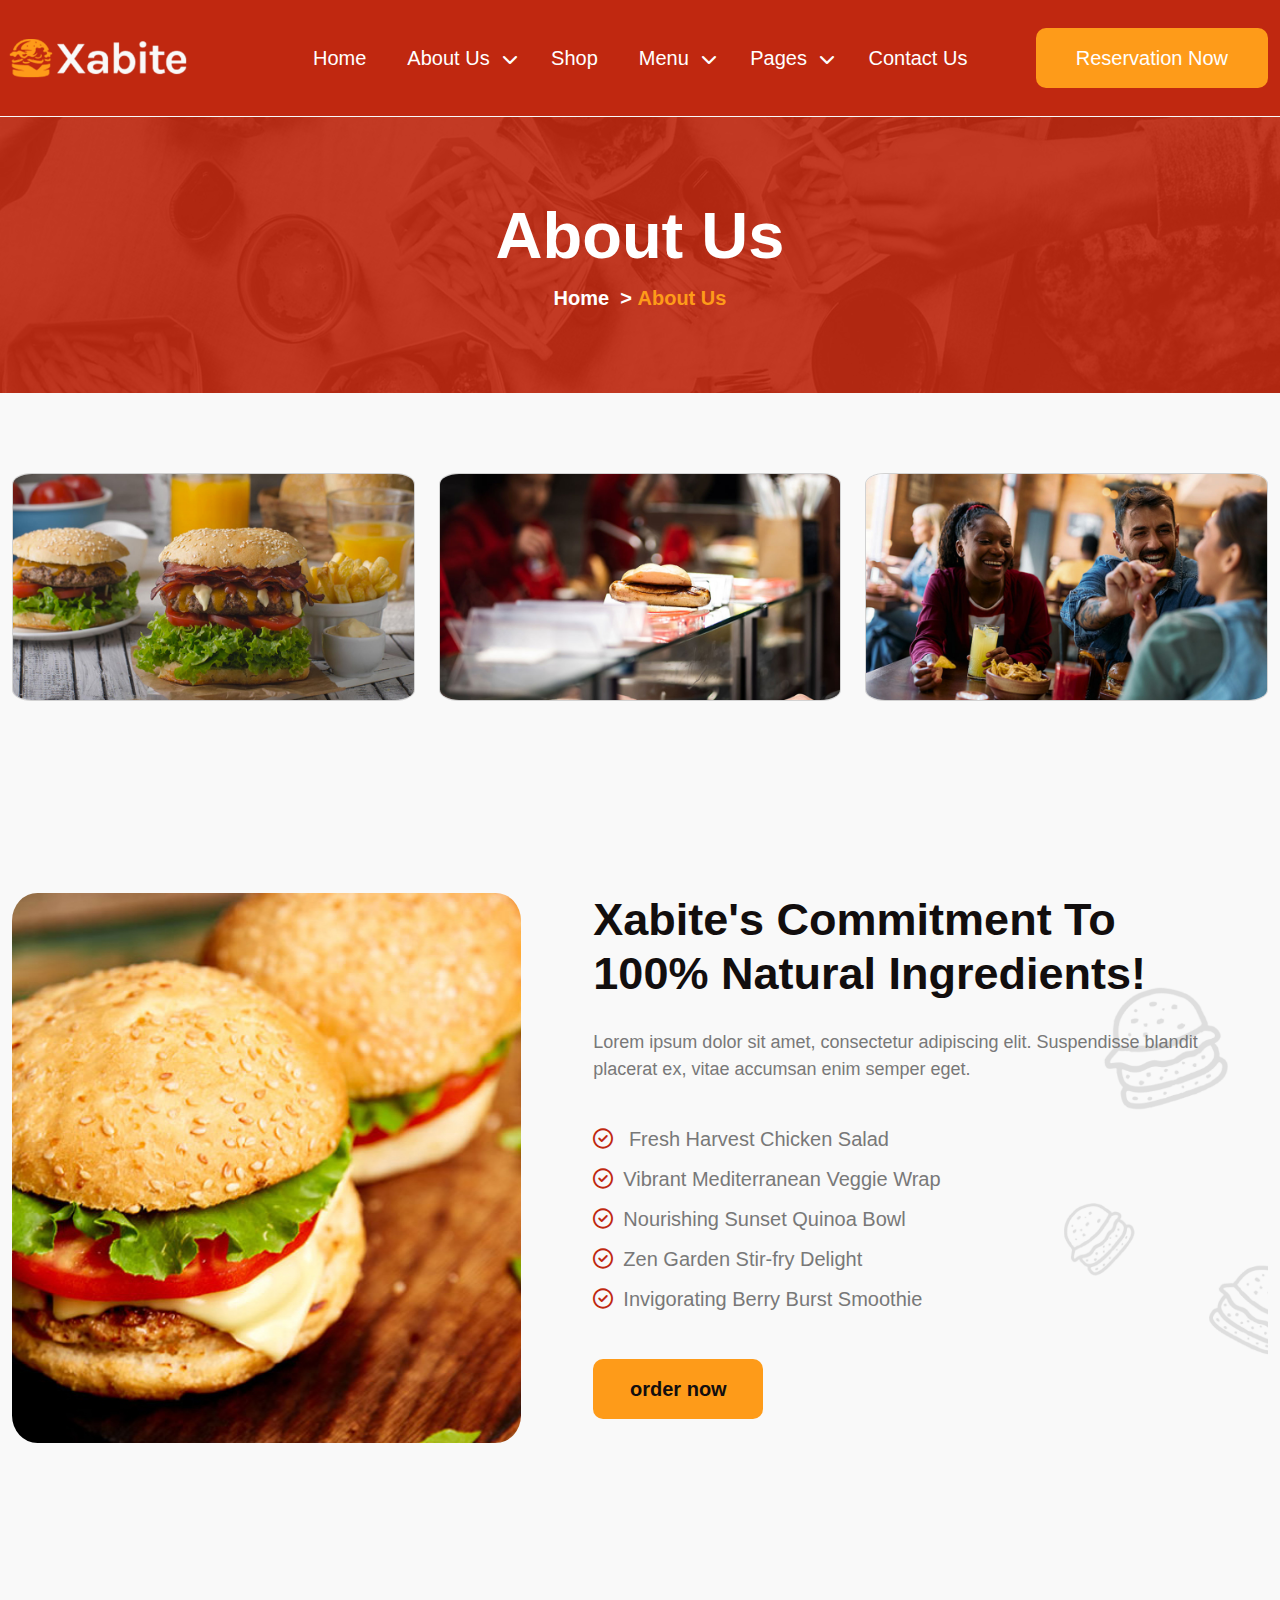
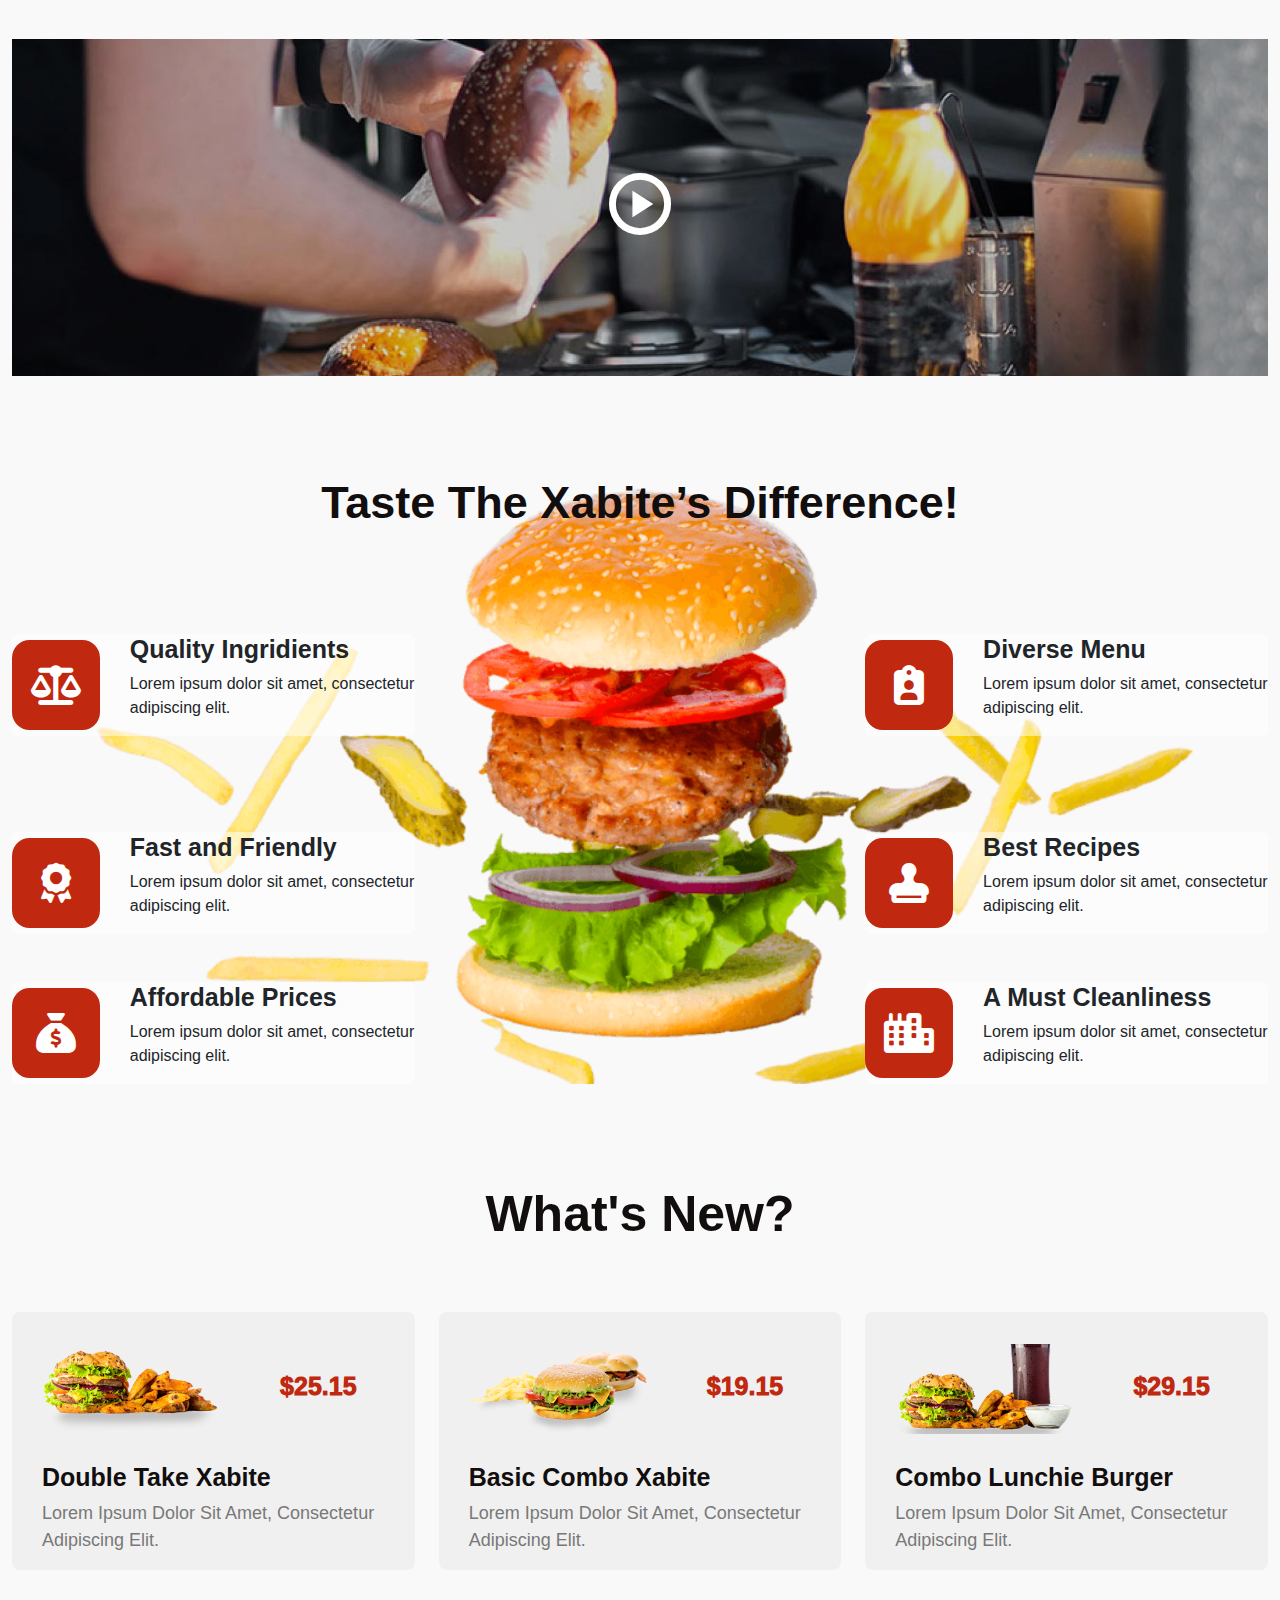
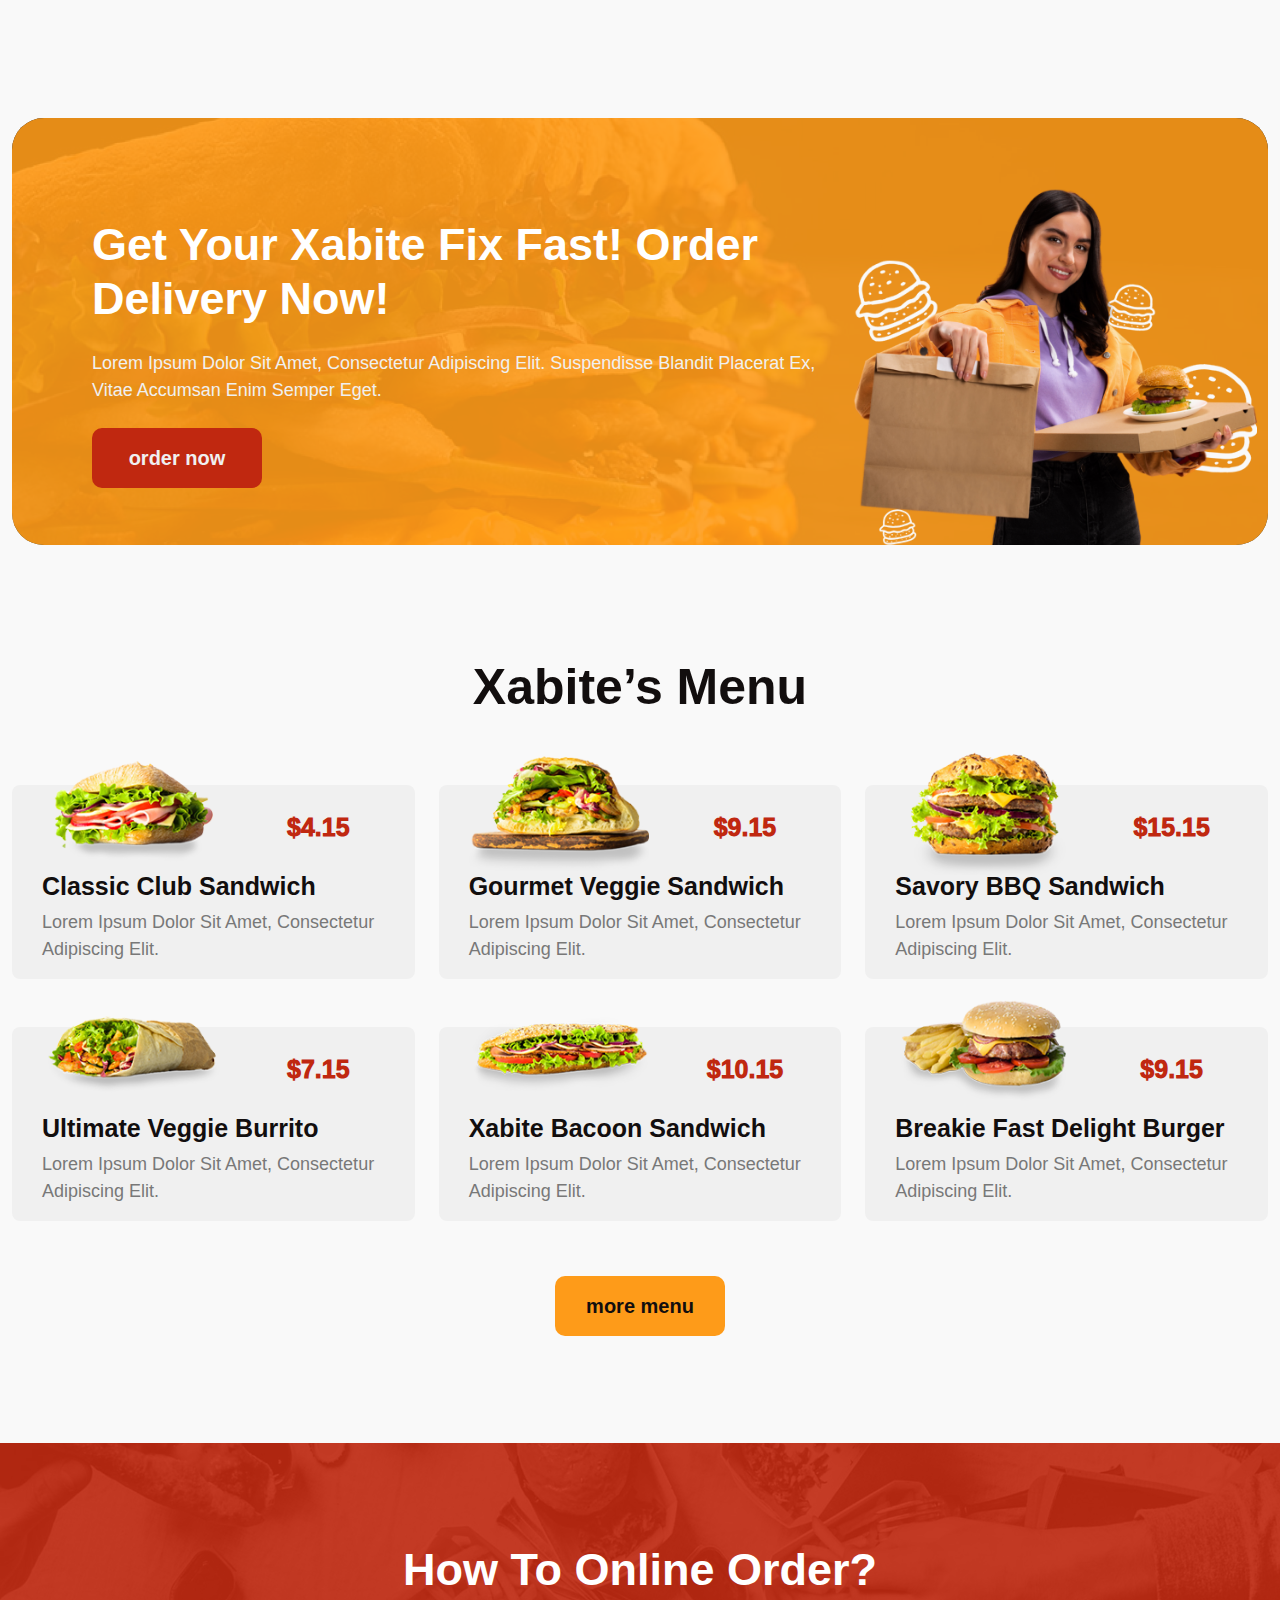
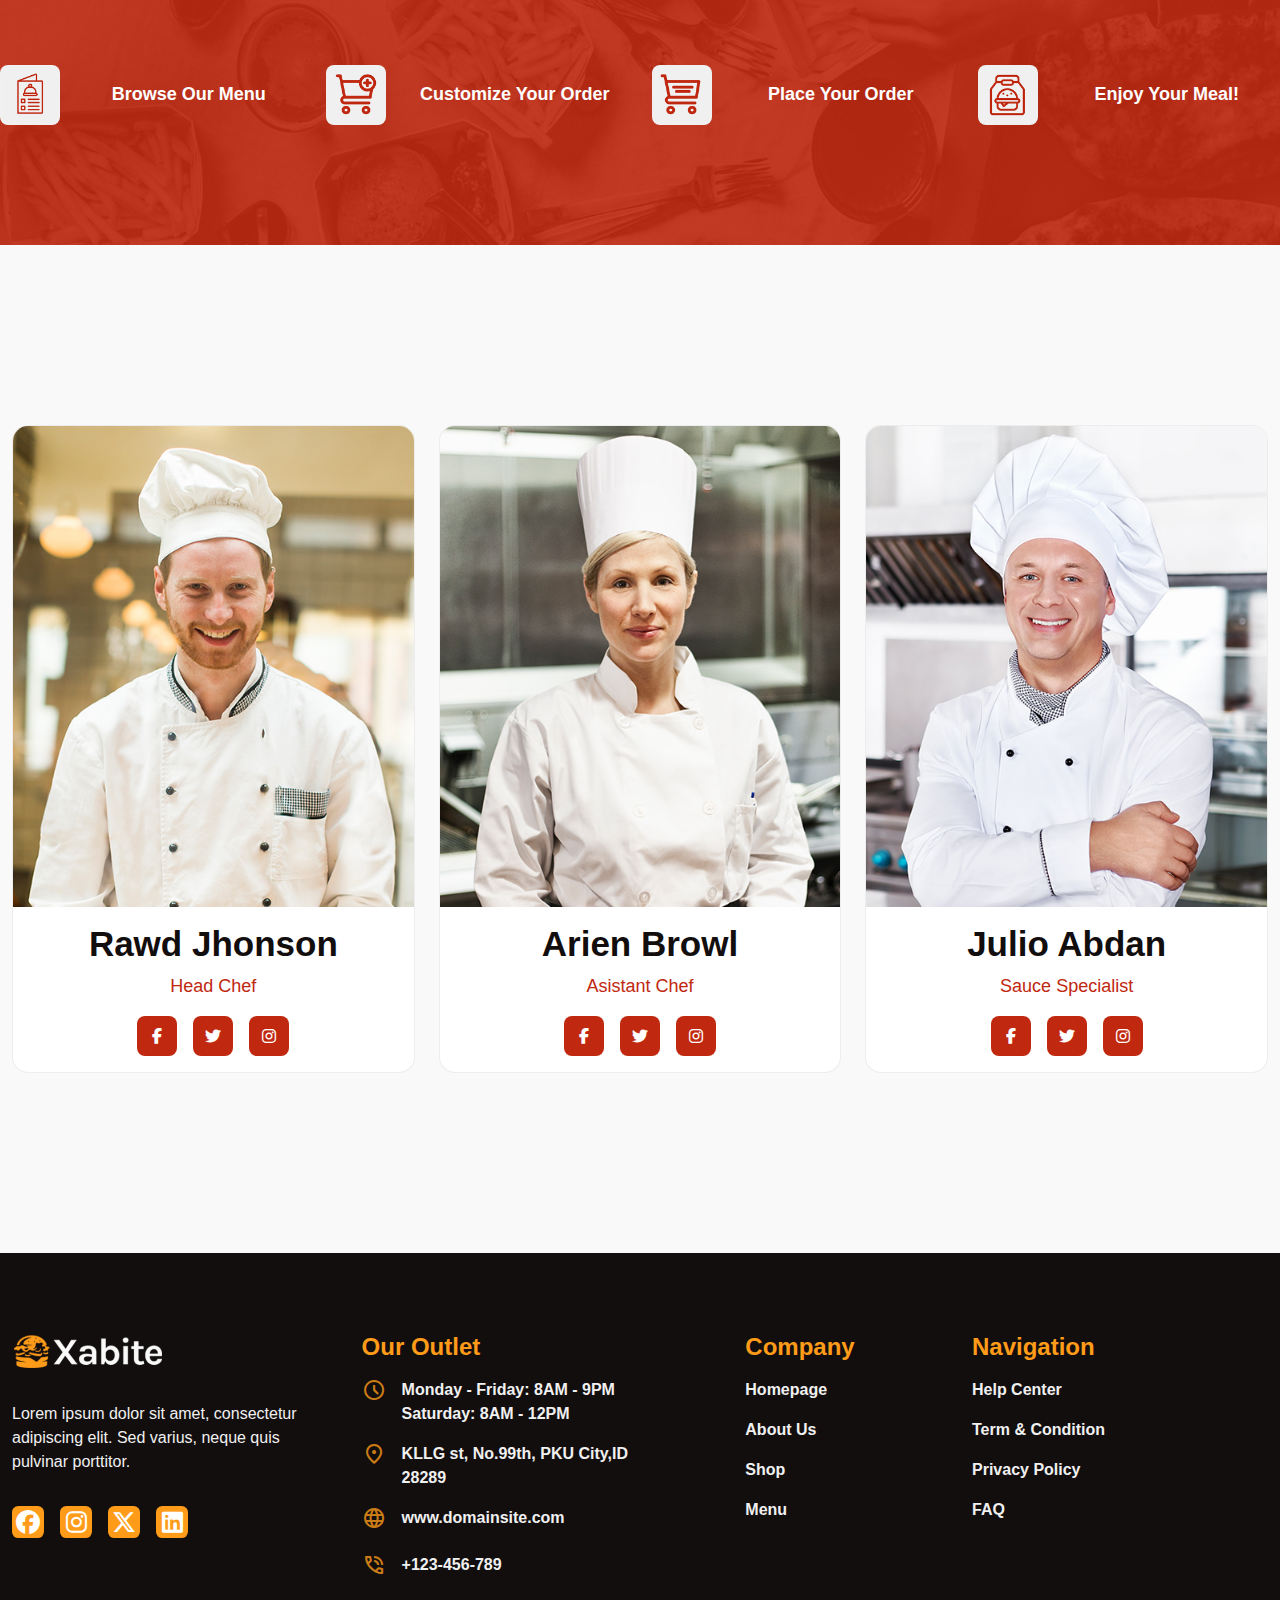
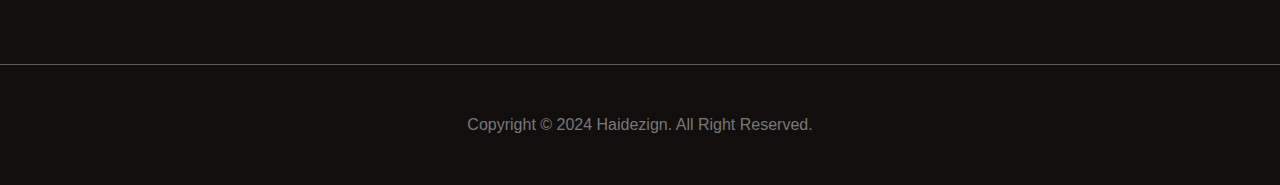
==== about.html @ c8dd2983 "Add files via upload" ====
<!DOCTYPE html>
<html lang="en">
<head>
    <meta charset="UTF-8">
    <meta name="viewport" content="width=device-width, initial-scale=1.0">

    <link rel="stylesheet" href="https://cdnjs.cloudflare.com/ajax/libs/font-awesome/6.6.0/css/all.min.css">
    <link rel="stylesheet" href="https://fonts.googleapis.com/css2?family=Material+Symbols+Outlined:opsz,wght,FILL,GRAD@20..48,100..700,0..1,-50..200" />
    <title>Xabite - Burger Fast Food Elementor Template Kit Preview - ThemeForest</title>
     
    <!-- stylesheet -->
    <link rel="stylesheet" href="https://cdn.jsdelivr.net/npm/bootstrap@5.3.3/dist/css/bootstrap.min.css" >
    <link rel="stylesheet" href="css/footer.css">
    <link rel="stylesheet" href="css/main.css">
    <link rel="stylesheet" href="css/about.css">
</head>
<body>

  <nav class="navbar navbar-expand-lg bg-body-tertiary" id="top">
    <div class="container-fluid">
      <a class="navbar-brand" href="index.html">
        <img src="images/Home/Logo-1.png" alt="">
      </a>
      <button class="navbar-toggler" type="button" data-bs-toggle="collapse" data-bs-target="#navbarSupportedContent" aria-controls="navbarSupportedContent" aria-expanded="false" aria-label="Toggle navigation">
        <span class="navbar-toggler-icon"></span>
      </button>
      <div class="collapse navbar-collapse" id="navbarSupportedContent">
        <ul class="navbar-nav me-auto mb-2 mb-lg-0">
          <li class="nav-item">
            <a class="nav-link active" aria-current="page" href="index.html">Home</a>
            <span></span>
          </li>
          <li class="nav-item dropdown">
            <a class="nav-link dropdown-togglee">
              about us
            </a>
            <span></span>
            <i class="fa-solid fa-chevron-down"></i>
            <ul class="dropdown-menu">
                <li><a class="dropdown-item" href="about.html">about us</a></li>
                <li><a class="dropdown-item" href="staff.html">staff</a></li>
            </ul>
          </li>
          <li class="nav-item">
            <a class="nav-link" href="shop.html">shop</a>
            <span></span>
          </li>
          <li class="nav-item dropdown">
            <a class="nav-link dropdown-togglee">
              menu
            </a>
            <span></span>
            <i class="fa-solid fa-chevron-down"></i>
            <ul class="dropdown-menu">
              <li><a class="dropdown-item" href="menu.html">menu</a></li>
              <li><a class="dropdown-item" href="menu-details.html">menu details</a></li>
            </ul>
          </li>
          <li class="nav-item dropdown">
            <a class="nav-link dropdown-togglee">
              pages
            </a>
            <span></span>
            <i class="fa-solid fa-chevron-down"></i>
            <ul class="dropdown-menu">
              <li><a class="dropdown-item" href="gallery.html">gallery</a></li>
              <li><a class="dropdown-item" href="news-article.html">news & article</a></li>
              <li><a class="dropdown-item" href="single-post.html">single post</a></li>
            </ul>
          </li>
          <li class="nav-item">
            <a class="nav-link active" aria-current="page" href="contact-us.html">contact us</a>
            <span></span>
          </li>
        </ul>
        <form class="d-flex">
          <button class="btn btn-outline-success" type="submit">Reservation Now</button>
        </form>
      </div>
    </div>
   </nav>


    <div class="section1">
        <div class="overlay"></div>
          <div class="Title d-flex justify-content-center">
            <h3>About Us</h3>
          </div>
          <div class="d-flex justify-content-center text">
             <span class="spn-slash text-white">Home &nbsp;&#62;&nbsp;</span>
             <a href="">About Us</a>
          </div>
     </div>

    <div class="container-fluid">

       <div class="images-cards">
          <div class="row">

            <div class="col-md-4 col-12 mb-3">
                <div class="card">
                  <div class="card-image">
                    <img src="images/Home/Image-3-1.jpg" alt="...">
                    <div class="text-overlay">
                      <h3><a href="#top">Enjoy the Convenience of Cashless Payments!</a></h3>
                      <p>Lorem ipsum dolor sit amet.</p>
                      <a class="btn p-0" href="#top">Read More <i class="fa-solid fa-arrow-right"></i></a>
                    </div>
                  </div>
                </div>
              </div>


            <div class="col-md-4 col-12 mb-3">
              <div class="card">
                <div class="card-image">
                  <img src="images/Home/Image-3-2.jpg" alt="...">
                  <div class="text-overlay">
                    <h3><a href="#top">Enjoy the Convenience of Cashless Payments!</a></h3>
                    <p>Lorem ipsum dolor sit amet.</p>
                    <a class="btn p-0" href="#top">Read More <i class="fa-solid fa-arrow-right"></i></a>
                  </div>
                </div>
              </div>
            </div>

            <div class="col-md-4 col-12 mb-3">
              <div class="card">
                <div class="card-image">
                  <img src="images/Home/Image-3-3.jpg" alt="...">
                  <div class="text-overlay">
                    <h3><a href="#top">Experience Xabite’s Lightning Fast Delivery!</a></h3>
                    <p>Lorem ipsum dolor sit amet.</p>
                    <a class="btn p-0" href="#top">Read More <i class="fa-solid fa-arrow-right"></i></a>
                  </div>
                </div>
              </div>
            </div>

          </div>
       </div>
       
      

        <div class="section4 overflow-x-hidden w-100">
          <div class="row">
            <div class="col-lg-5 mb-4 mb-lg-0">
              <div class="card">
                <div class="section4-image">
                  <img src="images/Home/Image-5 (1).jpg" alt="">
                </div>
              </div>
            </div>
            <div class="col-lg-6 ms-lg-5 ms-0">
              <div class="card">
                <div class="text">
                  <h3>Xabite's Commitment to 100% Natural Ingredients!</h3>
                  <p>Lorem ipsum dolor sit amet, consectetur adipiscing elit. Suspendisse blandit placerat ex, vitae accumsan enim semper eget.</p>
                </div>
                <ul>
                  <li><i class="fa-regular fa-circle-check"></i> Fresh Harvest Chicken Salad</li>
                  <li><i class="fa-regular fa-circle-check"></i>Vibrant Mediterranean Veggie Wrap</li>
                  <li><i class="fa-regular fa-circle-check"></i>Nourishing Sunset Quinoa Bowl</li>
                  <li><i class="fa-regular fa-circle-check"></i>Zen Garden Stir-fry Delight</li>
                  <li><i class="fa-regular fa-circle-check"></i>Invigorating Berry Burst Smoothie</li>
                </ul>
                <a href="#top" class="btnn">order now</a>
              </div>
            </div>
        </div> 
        </div>
       
        
        <div class="section2 d-flex justify-content-center">
            <div class="overlay"></div>
            <div class="icon">
                <span class="material-symbols-outlined">play_circle</span>
            </div>
        </div>


        <div class="section5">
            <div class="d-flex justify-content-center title">
               <h3>Taste the Xabite’s Difference!</h3>
              </div>
              <br><br><br><br>
          <div class="row d-flex justify-content-between mb-5">

            <div class="col-lg-4 col-md-6 mb-md-5 mb-md-0">
              <div class="card d-flex flex-md-row flex-column justify-content-between align-items-center border-0 bg-opacity-50 bg-white pt-3 pt-lg-0 px-md-3 px-lg-0">
                <div class="card-icon d-flex justify-content-center align-items-center"><i class="fa-solid fa-scale-balanced"></i></div>
                <div class="card-text d-flex flex-column align-items-center align-items-md-start mt-3 mt-md-0">
                  <h4>Quality Ingridients</h4>
                  <p>Lorem ipsum dolor sit amet, consectetur adipiscing elit.</p>
                </div>
              </div>
            </div>
            <div class="col-lg-4 col-md-6">
              <div class="card d-flex flex-lg-row flex-md-row-reverse flex-column justify-content-between align-items-center border-0 bg-opacity-50 bg-white pt-3 pt-lg-0 px-md-3 px-lg-0">
                <div class="card-icon d-flex justify-content-center align-items-center"><i class="fa-solid fa-clipboard-user"></i></div>
                <div class="card-text d-flex flex-column align-items-center align-items-md-start mt-3 mt-md-0">
                  <h4>Diverse Menu</h4>
                  <p>Lorem ipsum dolor sit amet, consectetur adipiscing elit.</p>
                </div>
              </div>
            </div>

          </div>

          <div class="row d-flex justify-content-between mb-5">

            <div class="col-lg-4 col-md-6 mb-5 mb-md-0">
              <div class="card d-flex flex-md-row flex-column justify-content-between align-items-center border-0 bg-opacity-50 bg-white  pt-3 pt-lg-0 px-md-3 px-lg-0">
                <div class="card-icon d-flex justify-content-center align-items-center"><i class="fa-solid fa-award"></i></div>
                <div class="card-text d-flex flex-column align-items-center align-items-md-start mt-3 mt-md-0">
                  <h4>Fast and Friendly</h4>
                  <p>Lorem ipsum dolor sit amet, consectetur adipiscing elit.</p>
                </div>
              </div>
            </div>
            <div class="col-lg-4 col-md-6">
              <div class="card d-flex flex-lg-row flex-md-row-reverse flex-column justify-content-between align-items-center border-0 bg-opacity-50 bg-white pt-3 pt-lg-0 px-md-3 px-lg-0">
                <div class="card-icon d-flex justify-content-center align-items-center"><i class="fa-solid fa-stamp"></i></div>
                <div class="card-text d-flex flex-column align-items-center align-items-md-start mt-3 mt-md-0">
                  <h4>Best Recipes</h4>
                  <p>Lorem ipsum dolor sit amet, consectetur adipiscing elit.</p>
                </div>
              </div>
            </div>

          </div>

          <div class="row d-flex justify-content-between">

            <div class="col-lg-4 col-md-6 mb-5 mb-md-0">
              <div class="card d-flex flex-md-row flex-column justify-content-between align-items-center border-0 bg-opacity-50 bg-white pt-3 pt-lg-0 px-md-3 px-lg-0">
                <div class="card-icon d-flex justify-content-center align-items-center"><i class="fa-solid fa-sack-dollar"></i></div>
                <div class="card-text d-flex flex-column align-items-center align-items-md-start mt-3 mt-md-0">
                  <h4>Affordable Prices</h4>
                  <p>Lorem ipsum dolor sit amet, consectetur adipiscing elit.</p>
                </div>
              </div>
            </div>
            <div class="col-lg-4 col-md-6">
              <div class="card d-flex flex-lg-row flex-md-row-reverse flex-column justify-content-between align-items-center border-0 bg-opacity-50 bg-white pt-3 pt-lg-0 px-md-3 px-lg-0">
                <div class="card-icon d-flex justify-content-center align-items-center"><i class="fa-solid fa-city"></i></div>
                <div class="card-text d-flex flex-column align-items-center align-items-md-start mt-3 mt-md-0">
                  <h4>A Must Cleanliness</h4>
                  <p>Lorem ipsum dolor sit amet, consectetur adipiscing elit.</p>
                </div>
              </div>
            </div>

          </div>
       

        </div>


        <div class="section9">
              <div class="Title d-flex justify-content-center"><h3>What's New?</h3></div>
              <div class="row">
  
                <div class="col-lg-4 mb-5 col-sm-6">
                    <div class="card border-0 rounded-3">
                        <div class="upper d-flex">
                          <div class="image">
                            <img src="images/Home/section9/icon-1.png" alt="...">
                          </div>
                          <div class="price d-flex justify-content-center align-items-center">$25.15</div>
                        </div>
                        <div class="lower">
                          <h4>Double Take Xabite</h4>
                          <p>Lorem ipsum dolor sit amet, consectetur adipiscing elit.</p>
                        </div>
                    </div>
                </div>
  
                <div class="col-lg-4 mb-5 col-sm-6">
                  <div class="card border-0 rounded-3">
                      <div class="upper d-flex">
                        <div class="image">
                          <img src="images/Home/section9/icon-2.png" alt="...">
                        </div>
                        <div class="price d-flex justify-content-center align-items-center">$19.15</div>
                      </div>
                      <div class="lower">
                        <h4>Basic Combo Xabite</h4>
                        <p>Lorem ipsum dolor sit amet, consectetur adipiscing elit.</p>
                      </div>
                  </div>
                </div>
  
                <div class="col-lg-4 mb-5 col-sm-12">
                <div class="card border-0 rounded-3">
                    <div class="upper d-flex">
                      <div class="image">
                        <img src="images/Home/section9/icon-3.png" alt="...">
                      </div>
                      <div class="price d-flex justify-content-center align-items-center">$29.15</div>
                    </div>
                    <div class="lower">
                      <h4>Combo Lunchie Burger</h4>
                      <p>Lorem ipsum dolor sit amet, consectetur adipiscing elit.</p>
                    </div>
                </div>
                </div>
  
              </div>
          </div>


          <div class="section8 rounded-5 overflow-hidden">
              <div class="overlay"></div>
              <div class="d-flex justify-content-between flex-md-row flex-column align-items-center">
                <div class="text text-center text-md-start">
                  <h3>Get Your Xabite Fix Fast! Order Delivery Now!</h3>
                  <p class="my-4">Lorem ipsum dolor sit amet, consectetur adipiscing elit. Suspendisse blandit placerat ex, vitae accumsan enim semper eget.</p>
                  <a href="#top" class="btn my-3 mx-auto mx-md-0">order now</a>
                </div>
                <div class="image d-flex">
                  <img src="images/Home/section8/Photo-7.png" alt="...">
                </div>
              </div>
          </div>


          <div class="section7">
              <div class="Title d-flex justify-content-center"><h3>Xabite’s Menu</h3></div>
              <div class="row">
  
                <div class="col-lg-4 col-md-6 mb-5 ">
                    <div class="card border-0 rounded-3">
                        <div class="upper d-flex">
                          <div class="image">
                            <img src="images/Home/section7/Picture-1.png" alt="...">
                          </div>
                          <div class="price d-flex justify-content-center align-items-center">$4.15</div>
                        </div>
                        <div class="lower">
                          <h4>Classic Club Sandwich</h4>
                          <p>Lorem ipsum dolor sit amet, consectetur adipiscing elit.</p>
                        </div>
                    </div>
                </div>
  
                <div class="col-lg-4 col-md-6 mb-5">
                  <div class="card border-0 rounded-3">
                      <div class="upper d-flex">
                        <div class="image">
                          <img src="images/Home/section7/Picture-2.png" alt="...">
                        </div>
                        <div class="price d-flex justify-content-center align-items-center">$9.15</div>
                      </div>
                      <div class="lower">
                        <h4>Gourmet Veggie Sandwich</h4>
                        <p>Lorem ipsum dolor sit amet, consectetur adipiscing elit.</p>
                      </div>
                  </div>
              </div>
  
              <div class="col-lg-4 col-md-6 mb-5">
                <div class="card border-0 rounded-3">
                    <div class="upper d-flex">
                      <div class="image">
                        <img src="images/Home/section7/Picture-3.png" alt="...">
                      </div>
                      <div class="price d-flex justify-content-center align-items-center">$15.15</div>
                    </div>
                    <div class="lower">
                      <h4>Savory BBQ Sandwich</h4>
                      <p>Lorem ipsum dolor sit amet, consectetur adipiscing elit.</p>
                    </div>
                </div>
              </div>
  
              <div class="col-lg-4 col-md-6 mb-5">
                <div class="card border-0 rounded-3">
                    <div class="upper d-flex">
                      <div class="image">
                        <img src="images/Home/section7/Picture-4.png" alt="...">
                      </div>
                      <div class="price d-flex justify-content-center align-items-center">$7.15</div>
                    </div>
                    <div class="lower">
                      <h4>Ultimate Veggie Burrito</h4>
                      <p>Lorem ipsum dolor sit amet, consectetur adipiscing elit.</p>
                    </div>
                </div>
              </div>
  
               <div class="col-lg-4 col-md-6 mb-5">
                <div class="card border-0 rounded-3">
                    <div class="upper d-flex">
                      <div class="image">
                        <img src="images/Home/section7/Picture-5.png" alt="...">
                      </div>
                      <div class="price d-flex justify-content-center align-items-center">$10.15</div>
                    </div>
                    <div class="lower">
                      <h4>Xabite Bacoon Sandwich</h4>
                      <p>Lorem ipsum dolor sit amet, consectetur adipiscing elit.</p>
                    </div>
                </div>
              </div>
  
              <div class="col-lg-4 col-md-6 mb-5">
                <div class="card border-0 rounded-3">
                    <div class="upper d-flex">
                      <div class="image">
                        <img src="images/Home/section7/Picture-6.png" alt="...">
                      </div>
                      <div class="price d-flex justify-content-center align-items-center">$9.15</div>
                    </div>
                    <div class="lower">
                      <h4>Breakie Fast Delight Burger</h4>
                      <p>Lorem ipsum dolor sit amet, consectetur adipiscing elit.</p>
                    </div>
                </div>
              </div>
  
              </div>
              <div class="btn d-flex justify-content-center"><a href="#top">more menu</a></div>
          </div>


          
    </div>

        <div class="section6 overflow-x-hidden w-100">
            <div class="overlay"></div>
              <div class="Title d-flex justify-content-center">
                <h3>How to Online Order?</h3>
              </div>
              <div class="text row">
  
                <div class="col-lg-3 col-md-6 mt-5 mt-md-0">
                  <div class="card border-0 bg-transparent">
                    <div class="d-flex align-items-center justify-content-between flex-lg-row flex-column">
                      <div class="icon rounded-3 overflow-hidden"><img src="images/Home/section6/Icon-1.jpg" alt=""></div>
                      <div class="title text-white text-center mt-3 mt-lg-0">Browse Our Menu</div>
                    </div>
                  </div>
                </div>
  
                <div class="col-lg-3 col-md-6 mt-5 mt-md-0">
                  <div class="card border-0 bg-transparent">
                    <div class="d-flex align-items-center justify-content-between flex-lg-row flex-column">
                      <div class="icon rounded-3 overflow-hidden"><img src="images/Home/section6/Icon-2.jpg" alt=""></div>
                      <div class="title text-white text-center mt-3 mt-lg-0">Customize Your Order</div>
                    </div>
                  </div>
                </div>
  
                <div class="col-lg-3 col-md-6 mt-lg-0 mt-5">
                  <div class="card border-0 bg-transparent">
                    <div class="d-flex align-items-center justify-content-between flex-lg-row flex-column">
                      <div class="icon rounded-3 overflow-hidden"><img src="images/Home/section6/Icon-3.jpg" alt=""></div>
                      <div class="title text-white text-center mt-3 mt-lg-0">Place Your Order</div>
                    </div>
                  </div>
                </div>
  
                <div class="col-lg-3 col-md-6 mt-lg-0 mt-5" >
                  <div class="card border-0 bg-transparent">
                    <div class="d-flex align-items-center justify-content-between flex-lg-row flex-column">
                      <div class="icon rounded-3 overflow-hidden"><img src="images/Home/section6/Icon-4.jpg" alt=""></div>
                      <div class="title text-white text-center mt-3 mt-lg-0">Enjoy Your Meal!</div>
                    </div>
                  </div>
                </div>
  
              </div>
          </div>

            <div class="container-fluid">

              <div class="section10">
                <div class="title"></div>
                <div class="row">
                    <div class="col-lg-4 col-md-6 col-12 mb-lg-0 mb-5">

                        <div class="card rounded-4 overflow-hidden">
                            <img src="images/About/AboutUs/section10/Team-1.jpg" class="card-img-top" alt="...">
                            <div class="card-body d-flex flex-column align-items-center">
                              <h5 class="card-title">Rawd Jhonson</h5>
                              <p class="card-text">Head Chef</p>
                              <div class="list">
                                <ul class="d-flex">
                                  <li class="me-3">
                                    <a href="#top">
                                        <i class="fa-brands fa-facebook-f"></i>
                                    </a>
                                  </li>
                                  <li class="me-3">
                                    <a href="#top">
                                      <i class="fa-brands fa-twitter"></i>
                                    </a>
                                  </li>
                                  <li class="">
                                    <a href="#top">
                                      <i class="fa-brands fa-instagram"></i>
                                    </a>
                                  </li>
                                </ul>
                              </div>
                            </div>
                          </div>

                    </div>
                    <div class="col-lg-4 col-md-6 col-12 mb-lg-0 mb-5">

                        <div class="card rounded-4 overflow-hidden">
                            <img src="images/About/AboutUs/section10/Team-2.jpg" class="card-img-top" alt="...">
                            <div class="card-body d-flex flex-column align-items-center">
                              <h5 class="card-title">Arien Browl</h5>
                              <p class="card-text">Asistant Chef</p>
                              <div class="list">
                                <ul class="d-flex">
                                  <li class="me-3">
                                    <a href="#top">
                                        <i class="fa-brands fa-facebook-f"></i>
                                    </a>
                                  </li>
                                  <li class="me-3">
                                    <a href="#top">
                                      <i class="fa-brands fa-twitter"></i>
                                    </a>
                                  </li>
                                  <li class="">
                                    <a href="#top">
                                      <i class="fa-brands fa-instagram"></i>
                                    </a>
                                  </li>
                                </ul>
                              </div>
                            </div>
                          </div>

                    </div>
                    <div class="col-lg-4 col-md-6 col-12 mx-auto mx-lg-0">

                        <div class="card rounded-4 overflow-hidden">
                            <img src="images/About/AboutUs/section10/Team-3.jpg" class="card-img-top" alt="...">
                            <div class="card-body d-flex flex-column align-items-center">
                              <h5 class="card-title">Julio Abdan</h5>
                              <p class="card-text">Sauce Specialist</p>
                              <div class="list">
                                <ul class="d-flex">
                                  <li class="me-3">
                                    <a href="#top">
                                        <i class="fa-brands fa-facebook-f"></i>
                                    </a>
                                  </li>
                                  <li class="me-3">
                                    <a href="#top">
                                      <i class="fa-brands fa-twitter"></i>
                                    </a>
                                  </li>
                                  <li class="">
                                    <a href="#top">
                                      <i class="fa-brands fa-instagram"></i>
                                    </a>
                                  </li>
                                </ul>
                              </div>
                            </div>
                          </div>

                    </div>
                </div>
               </div>

            </div>
        


    
      <footer>

          <div class="footer-upper">
            <div class="container-fluid">
               <div class="row">
                 <div class="col-lg-3 col-sm-6 card1 mb-5">
                   <div class="title">
                     <img src="images/footer/Logo-1.png" alt="...">
                   </div>
                   <div class="paragraph">
                     <p>Lorem ipsum dolor sit amet, consectetur adipiscing elit. Sed varius, neque quis pulvinar porttitor.</p>
                   </div>
                   <div class="list">
                     <ul class="d-flex">
                       <li class="me-3"><a href="#top">
                         <i class="fa-brands fa-facebook"></i>
                         <div class="overlay"></div>
                       </a></li>
                       <li class="me-3"><a href="#top">
                         <i class="fa-brands fa-instagram"></i>
                         
                         <div class="overlay"></div>
                       </a></li>
                       <li class="me-3"><a href="#top">
                         <i class="fa-brands fa-x-twitter"></i>
                         <div class="overlay"></div>
                       </a></li>
                       <li ><a href="#top">
                         <i class="fa-brands fa-linkedin"></i>
                         <div class="overlay"></div>
                       </a></li>
                     </ul>
                   </div>
                 </div>
                 <div class="col-lg-3 col-sm-6 card2 d-flex flex-column align-items-lg-end align-items-sm-start mb-5">
                   <div style="width: 90%;">
                     <div class="title">
                     <h3>Our Outlet</h3>
                   </div>
                   <div class="list">
                     <ul>
                       <li class="d-flex justify-content-between my-3"><span class="icon d-block"><span class="material-symbols-outlined">schedule</span></span><span class="text d-block">Monday - Friday: 8AM - 9PM Saturday: 8AM - 12PM</span></li>
                       <li class="d-flex justify-content-between mb-3"><span class="icon"><span class="material-symbols-outlined">location_on</span></span><span class="text d-bloc">KLLG st, No.99th, PKU City,ID 28289</span></li>
                       <li class="d-flex justify-content-between mb-3"><span class="icon"><span class="material-symbols-outlined">language</span></span><span class="text d-bloc">www.domainsite.com</span></li>
                       <li class="d-flex justify-content-between"><span class="icon"><span class="material-symbols-outlined">phone_in_talk</span></span><span class="text d-bloc">+123-456-789</span></li>
                     </ul>
                   </div>
                   </div>
                 </div>
                 <div class="col-lg-3 col-sm-6 card3 d-flex flex-column align-items-lg-center align-items-sm-start">
                   <div>
                     <div class="title">
                     <h3>Company</h3>
                   </div>
                   <div class="list">
                     <ul>
                       <li class="my-3"><a href="index.html">Homepage</a></li>
                       <li class="mb-3"><a href="about.html">About Us</a></li>
                       <li class="mb-3"><a href="#top">Shop</a></li>
                       <li class="mb-3"><a href="#top">Menu</a></li>
                     </ul>
                   </div>
                   </div>
                   
                 </div>
                 <div class="col-lg-3 col-sm-6 card4">
                   <div class="title"><h3>Navigation</h3></div>
                   <div class="list">
                     <ul>
                       <li class="my-3"><a href="#top">Help Center</a></li>
                       <li class="mb-3"><a href="#top">Term & Condition</a></li>
                       <li class="mb-3"><a href="#top">Privacy Policy</a></li>
                       <li class="mb-3"><a href="#top">FAQ</a></li>
                     </ul>
                   </div>
                 </div>
               </div>
             </div>
          </div>

          <div class="footer-lower d-flex justify-content-center align-items-center">
           <div class="d-inline-block py-5">Copyright © 2024 Haidezign. All Right Reserved.</div>
          </div>

       </footer>


    <script src="https://cdn.jsdelivr.net/npm/bootstrap@5.3.3/dist/js/bootstrap.bundle.min.js"></script>
    <script src="js/main.js"></script>
    <script src="https://ajax.googleapis.com/ajax/libs/jquery/3.3.1/jquery.min.js"></script>
    <script>
    $(document).ready(function(){
        // Add smooth scrolling to all links
        $("a").on('click', function(event) {

        // Make sure this.hash has a value before overriding default behavior
        if (this.hash !== "") {
            // Prevent default anchor click behavior
            event.preventDefault();

            // Store hash
            var hash = this.hash;

            // Using jQuery's animate() method to add smooth page scroll
            // The optional number (800) specifies the number of milliseconds it takes to scroll to the specified area
            $('html, body').animate({
            scrollTop: $(hash).offset().top
            }, 800, function(){

            // Add hash (#) to URL when done scrolling (default click behavior)
            window.location.hash = hash;
            });
        } // End if
        });
    });
    </script>

</body>
</html>
---- css/footer.css ----
*{
    margin: 0;
    padding: 0;
    box-sizing: border-box;
}
body{
    font-family: 'Open Sans', arial;
    background-color: #F9F9F9;
}
img{ 
    width: 100%;
}
ul{
    margin: 0;
    padding: 0;
    list-style: none;
}
a{
    text-decoration:none; 
}
:root{
    --e-global-color-primary: #C02810;
    --e-global-color-secondary: #FE9B19;
    --e-global-color-text: #787878;
    --e-global-color-accent: #F9F9F9;
    --e-global-color-f7d833c: #120E0E;
    --e-global-color-88fcbaa: #DEDEDE;
    --e-global-color-5c337e4: #FFAE44;
    --e-global-color-89343cb: #F0F0F0;
    --e-global-color-ef06227: #FFFFFF00;
    --e-global-color-0852166: #F9F9F9BF;
}
footer{
    background-color: var(--e-global-color-f7d833c);
}
footer .footer-upper{
    padding-top: 5rem;
    padding-bottom: 2rem;
}
footer .card1 .title img{
    scale: 0.5;
    margin-left: -5rem;
    margin-top: -2rem;
}
footer .card1 .paragraph p{
    font-size: 1rem;
    font-weight: 500;
    color: var(--e-global-color-89343cb);
    padding-bottom: 1rem;
}
footer .card1 li a i{
    font-size: 1.5rem;
    color: white;
}
footer .card1 li a{
    position: relative;
    display: flex;
    justify-content: center;
    align-items: center;
    font-size: 1.5rem;
    background-color: var(--e-global-color-secondary);
    width: 2rem;
    height: 2rem;
    border-radius: 20%;
    transition: all 0.3s;
}
footer .card1 li a:hover{
    scale: 0.9;
}
footer .card1 li a .overlay{
    position: absolute;
    inset: 0;
    background-color: rgba(0, 0, 0, .25);
    opacity: 0;
    transition: all 0.3s;
}
footer .card1 li a:hover .overlay{
    opacity: 1;
}
footer h3{
    color: var(--e-global-color-secondary);
    font-size: 1.5rem;
    font-weight: 900;
    text-transform: capitalize;
    
}
footer .card2 li .icon{
    width: 10%;
    color:#fe9b19cb;
}
footer .card2 li .material-symbols-outlined{
    font-size: 1.5rem;

}
footer .card2 li .text{
    width: 85%;
    color: var(--e-global-color-89343cb);
    font-weight: 600;
}
footer .card3 li a, footer .card4 li a{
    color: var(--e-global-color-89343cb);
    font-weight: 600;
    transition: all 0.3s;
}
footer .card3 li a:hover, footer .card4 li a:hover{
    color: var(--e-global-color-primary);
}

footer .footer-lower{
    border-top: rgba(255, 255, 255, 0.315) 1px solid;
    color: var(--e-global-color-text);
}

@media (max-width:1350px) {
    footer .card1 .title img{
        margin-left: -4.5rem;
        margin-top: -2rem;
    }
}
@media (max-width:1200px) {
    footer .card1 .title img{
        margin-left: -4.5rem;
        margin-top: -2rem;
    }
}
@media (max-width:1150px) {
    footer .card1 .title img{
        margin-left: -4rem;
        margin-top: -2rem;
    }
}
@media (max-width:1100px) {
    footer .card1 .title img{
        margin-left: -3.5rem;
        margin-top: -2rem;
    }
}
@media (max-width:991.98px) {
    footer .card1 .title img{
        margin-left: -7.5rem;
        margin-top: -2rem;
    }
}
@media (max-width:925px) {
    footer .card1 .title img{
        margin-left: -7rem;
        margin-top: -2rem;
    }
}
@media (max-width:875px) {
    footer .card1 .title img{
        margin-left: -6.5rem;
        margin-top: -2rem;
    }
}
@media (max-width:825px) {
    footer .card1 .title img{
        margin-left: -6rem;
        margin-top: -2rem;
    }
}
@media (max-width:775px) {
    footer .card1 .title img{
        margin-left: -5.5rem;
        margin-top: -2rem;
    }
}
@media (max-width:725px) {
    footer .card1 .title img{
        margin-left: -5rem;
        margin-top: -2rem;
    }
}
@media (max-width:675px) {
    footer .card1 .title img{
        margin-left: -4.5rem;
        margin-top: -2rem;
    }
}
@media (max-width:625px) {
    footer .card1 .title img{
        margin-left: -4rem;
        margin-top: -2rem;
    }
}
@media (max-width:576px) {
    .footer-upper .row .card1,.footer-upper .row .card2,.footer-upper .row .card3{
        margin-bottom: 3rem;
    }
    footer .card1 .title img{
        margin-left: -8.5rem;
        margin-top: -2rem;
    }
}
@media (max-width:520px) {
    footer .card1 .title img{
        margin-left: -7.5rem;
        margin-top: -2rem;
    }
}
@media (max-width:480px) {
    footer .card1 .title img{
        margin-left: -7rem;
        margin-top: -2rem;
    }
}
@media (max-width:450px) {
    footer .card1 .title img{
        margin-left: -6.5rem;
        margin-top: -2rem;
    }
}
@media (max-width:425px) {
    footer .card1 .title img{
        margin-left: -6rem;
        margin-top: -2rem;
    }
}
@media (max-width:375px) {
    footer .card1 .title img{
        margin-left: -5.5rem;
        margin-top: -2rem;
    }
}
---- css/main.css ----
*{
    margin: 0;
    padding: 0;
    box-sizing: border-box;
}
body{
    font-family: 'Open Sans', arial;
    font-weight: 400;
    background-color: #F9F9F9;
    overflow-x: hidden;
}
img{ 
    width: 100%;
}
ul{
    margin: 0;
    padding: 0;
    list-style: none;
}
a{
    text-decoration:none; 
}
:root{
    --e-global-color-primary: #C02810;
    --e-global-color-secondary: #FE9B19;
    --e-global-color-text: #787878;
    --e-global-color-accent: #F9F9F9;
    --e-global-color-f7d833c: #120E0E;
    --e-global-color-88fcbaa: #DEDEDE;
    --e-global-color-5c337e4: #FFAE44;
    --e-global-color-89343cb: #F0F0F0;
    --e-global-color-ef06227: #FFFFFF00;
    --e-global-color-0852166: #F9F9F9BF;
}


.navbar{
    background-color: var(--e-global-color-primary) !important;
    padding: 10px 0;
}
.navbar-brand img{
    margin-left: -40px;
    scale: 0.7;
}
.nav-link{
    color: white !important;
    font-size: 20px;
}
.navbar ul .nav-item{
    position: relative;
    margin-left: 25px;
    cursor: pointer;
}
.navbar ul .nav-item a{
    text-transform: capitalize;
}
.nav-item i{
    color: white;
}
.navbar ul .nav-item .dropdown-togglee{
    display: inline-block;
}
.navbar ul .nav-item span{
    transition: all 0.7s;
}
.navbar ul .nav-item:hover span{
   position: absolute;
   content:'';
   left: 0;
   bottom: -5px;
   width: 100%;
   height: 2px;
   background-color: var(--e-global-color-secondary);
}
.navbar .btn-outline-success{
    background-color: var( --e-global-color-secondary);
    outline: none;
    border: none;
    color: white;
    font-size: 20px;
    padding: 15px 40px;
    border-radius: 10px;
    transition: all 0.3s;
}
.navbar .btn-outline-success:hover {
    scale: 0.9;
}
.navbar .dropdown-menu{
    padding: 0 ;
    border-radius: 0 ;
    background-color: var(--e-global-color-f7d833c);
    margin-top: 5px;
    display: none;
    animation: scale_animation 0.5s;
    animation-timing-function: ease;
}
.navbar .dropdown-menu .dropdown-item{
    padding: 0.7em 1.5em;
}
.navbar .dropdown-menu a{
    color: white;
    font-size: 20px;
}
.navbar .dropdown-menu .dropdown-item:hover{
    background-color: var(--e-global-color-secondary);
}
.navbar .dropdown:hover .dropdown-menu{
    display: block;
}
@keyframes scale_animation {
    from {
        transform: scaleY(0);
        transform-origin: top;
    }
    to {
        transform: scaleY(1);
        transform-origin: top;
    }
}


main{
    background-image: url(../images/Home/Image-1.jpg);
    background-position: center;
    background-size: cover;
    position: relative;
    z-index: 1;
    padding-bottom: 5rem;
    overflow: hidden;
}
main .overlay{
    background-color: var(--e-global-color-primary);
    opacity: 0.9;
    position: absolute;
    inset: 0;
    z-index: -1;
}
main .main-text h1{
    color: white;
    font-size: 60px;
    font-weight: 1000;
    margin-top: 10%;
    text-transform: capitalize;
}
main .main-text p{
    color: var(--e-global-color-88fcbaa);
    font-weight: 530;
    padding: 25px 0;
}
main .main-text a,.section4 .row .card a , .section7 .btn a{
    text-align: center;
    width: 170px;
    height: 60px;
    display: flex;
    align-items: center;
    justify-content: center;
    padding: 20px;
    background-color: var(--e-global-color-secondary);
    color: var(--e-global-color-f7d833c);
    border-radius: 10px;
    font-size: 20px;
    font-weight: 700;
    transition: all 0.3s;
    cursor: pointer;
}
main .main-text a:hover,.section4 .row .card a:hover, .section7 .btn a:hover{
    scale: 0.9;
}


.cards{
    position: relative;
    margin-top: -4em !important;
    z-index: 10;
}
.cardd{
    display: flex;
    flex-direction: column;
    align-items: center;
    text-align: center;
}
.cards h2{
    font-size: 1.8rem;
}
.cardd .card-stars{
    padding: 5px 0;
}
.cardd .star, .section10 .star{
    color: var(--e-global-color-secondary);
    margin-left: 5px;
}
.cardd .star1, .section10 .star1{
    color: var(--e-global-color-secondary);
}
.cardd .card-image{
  padding: 30px 0 0;
}
.cardd .card-details{
    padding: 0px 0 20px;
}
.cardd p{
    font-size: 25px;
    font-weight: 800;
    color: var(--e-global-color-primary);
}

.images-cards{
    padding-block: 5rem;
}
.images-cards .card{
    border-radius: 5%;
    overflow: hidden;
}
.card-image{
    width: 100%;
    position: relative;
    overflow: hidden;
}
.card-image .text-overlay{
    position: absolute;
    inset: 0;
    background-color: #120e0e7a;
    padding: 50px 40px;
    transform: scaleY(0);
    transform-origin: bottom;
    transition: all .4s;
}
.images-cards .card:hover .card-image .text-overlay{
    transform: scaleY(1);
}
.card-image .text-overlay h3 a{
    color: white;
    font-size: 30px;
}
.card-image .text-overlay p{
    color: var(--e-global-color-88fcbaa);
}
.card-image .text-overlay a{
    color: white;
    font-size: 22px;
}
.card-image .text-overlay a:hover{
    outline: none;
    border: none;
    color: white;
}
.card-image .text-overlay a i{
    font-size: medium;
}


.section4{
    background-image: url(../images/Home/Background-1.png);
    background-position: center;
    background-size: cover;
    padding-block: 6rem;
}

.section4-image{
    max-width: 100%;
    border-radius: 5%;
    overflow: hidden;
}
.section4-image img{
    width: 100%;
    height: 550px;
}
.section4 .card{
    border: none;
    background-color: transparent;
}
.section4 .card h3{
    color: #120E0E;
    font-size: 45px;
    font-weight: 900;
    text-transform: capitalize;
}
.section4 .card p{
    max-width: 100%;
    color: #787878;
    font-size: 18px;
    font-weight: 300;
    padding-block: 20px;
    text-wrap: wrap;
}
.section4 .card li{
    padding-block: 5px;
    color: #787878;
    font-size: 20px;
    font-weight: 350;
}
.section4 .card li i{
    margin-right: 10px;
    font-size: 20px;
    color: var(--e-global-color-primary);
}
.section4 .card .btnn{
    margin-top: 40px;
}


.section5{
    background-image: url(../images/Home/Photo-6.png);
    background-position: center;
    background-repeat: no-repeat;
    background-size: contain;
}
.section5 h3{
    color: #120E0E;
    font-size: 45px;
    font-weight: 900;
    text-transform: capitalize;
}
.section5 .card-icon{
    width: 120px;
    height: 90px;
    color: white;
    background-color: var(--e-global-color-primary);
    border-radius: 20%;
    margin-right: 30px;
}
.section5 .card-icon i{
    font-size: 40px;
    
}
.section5 .row .card-text h4{
    font-size: 25px;
    font-weight: 700;
}


.section6{
    background-image: url(../images/Home/Image-1.jpg);
    background-position: center;
    background-size: cover;
    position: relative;
    z-index: 1;
    padding: 100px 0 120px;
    margin-top: 100px;
}
.section6 .overlay{
    background-color: var(--e-global-color-primary);
    opacity: 0.9;
    position: absolute;
    inset: 0;
    z-index: -1;
}
.section6 .Title h3{
    color: white;
    font-size: 45px;
    font-weight: 900;
    padding-bottom: 60px;
    text-transform: capitalize;
}
.section6 .card .icon{
    width: 20%;
}
.section6 .card .title{
    width: 75%;
    text-transform: capitalize;
    font-size: 18px;
    font-weight: 600;
}
.section6 .card .icon{
    transition: all 0.3s;
}
.section6 .card .icon:hover{
    scale: 1.1;
}


.section7,.section9{
    margin-block: 100px;
}
.section7 .Title h3,.section9 .Title h3{
    color: var(--e-global-color-f7d833c);
    font-size: 50px;
    font-weight: 900;
    padding-bottom: 60px;
    text-transform: capitalize;
}
.section7 .card,.section9 .card{
    background-color: var(--e-global-color-89343cb);
}
.section7 .lower,.section7 .upper,.section9 .lower,.section9 .upper{
    padding-left: 30px;
}
.section7 .image{
    width: 180px;
    height: 150px;
    margin-top: -4rem;
}
.section9 .image{
    width: 180px;
    height: 150px;
    padding-top: 2rem;
}
.section7 .image img,.section9 .image img{
    width: 100%;
    transition: all .4s;
}
.section7 .image img:hover,.section9 .image img:hover{
    transform: translate(-20px,-20px);
}
.section7 .price,.section9 .price{
    width: calc(100% - 180px);
    font-size: 25px;
    font-weight: 1000;
    color: var(--e-global-color-primary);
}
.section7 .lower h4,.section9 .lower h4{
    color: var(--e-global-color-f7d833c);
    font-size: 25px;
    font-weight: 790;
    text-transform: capitalize;
}
.section7 .lower p,.section9 .lower p{
    color: var(--e-global-color-text);
    font-size: 18px;
    font-weight: 500;
    text-transform: capitalize;
}


.section8{
    background-image: url(../images/Home/section8/background.jpg);
    background-position: center;
    background-size: cover;
    position: relative;
    z-index: 1;
}
.section8 .overlay{
    background-color: var(--e-global-color-secondary);
    opacity: 0.9;
    position: absolute;
    inset: 0;
    z-index: -1;
}
.section8 .text{
    width: 64%;
    padding: 60px 0 0 80px;
}
.section8 .text h3{
    color: white;
    font-size: 45px;
    font-weight: 900;
    text-transform: capitalize;
}
.section8 .text p{
    color: var(--e-global-color-89343cb);
    font-size: 18px;
    font-weight: 500;
    text-transform: capitalize;
}
.section8 .image{
    width: 34%;
}
.section8 .image img{
    width: 100%;
}
.section8 .btn{
    text-align: center;
    width: 170px;
    height: 60px;
    display: flex;
    align-items: center;
    justify-content: center;
    padding: 20px;
    background-color: var(--e-global-color-primary);
    color: var(--e-global-color-89343cb);
    border-radius: 10px;
    font-size: 20px;
    font-weight: 700;
    transition: all 0.3s;
    cursor: pointer;
}
.section8 .btn:hover{
    scale: 0.9;
}


.section10{
    padding-block: 80px;
}
.section10 .left{
    box-shadow: 100px 0 1000px 200px rgb(255, 255, 255);
    position: relative;
    z-index: 5;
}
.section10 .right{
    background-image: url(../images/Home/section10/Background.png);
    background-position: center;
    background-repeat: no-repeat;
    background-size: cover;
    height: 100vh;
}
.section10 .title{
    font-size: 60px;
    font-weight: 800;
    color: var(--e-global-color-f7d833c);
}
.section10 .card{
    border: #120e0e13 1px solid;
}
.section10 .auther{
    width: 20%;
}
.section10 .auther img{
    border-radius: 50%;
}
.section10 .info{
    width: 70%;
}
.section10 .card-title{
    color: var(--e-global-color-f7d833c);
}
.section10 .card-text{
    color: var(--e-global-color-primary);
}

.slider{
    overflow: hidden;
    display: grid;
    place-items: center;
    position: relative;
}
.buttons{
    position: absolute;
    bottom: 0;
    left: 50%;
    display: flex;
    z-index: 50;
    gap: 10px;
}
.buttons a{
    width: 10px;
    height: 10px;
    border-radius: 50%;
    background-color: #413f3f73;
    display: block;
    transition: all 0.5s;
}
.buttons a:hover{
    background-color: #292323;
}
.slide-track{
    height: 100%;
    animation: scroll 20s linear infinite;
}
.slide-item{
    display: flex;
    align-items: center;
}
@keyframes scroll{
    0%{
        transform: translateX(0);
    }
    10%{
        transform: translateX(0);
    }
    15%{
        transform: translateX(calc((-25%) *1));
    }
    40%{
        transform: translateX(calc((-25%) *1));
    }
    45%{
        transform: translateX(calc((-25%) *2));
    }
    70%{
        transform: translateX(calc((-25%) *2));
    }
    75%{
        transform: translateX(calc((-25%) *3));
    }
    100%{
        transform: translateX(calc((-25%) *3));
    }
}

@media (max-width: 767.98px){
    @keyframes scroll{
        0%{
            transform: translateX(0);
        }
        10%{
            transform: translateX(0);
        }
        15%{
            transform: translateX(calc((-100%) *1));
        }
        40%{
            transform: translateX(calc((-100%) *1));
        }
        45%{
            transform: translateX(calc((-100%) *2));
        }
        70%{
            transform: translateX(calc((-100%) *2));
        }
        75%{
            transform: translateX(calc((-100%) *3));
        }
        100%{
            transform: translateX(calc((-100%) *3));
        
        }
    }
}


.section11{
    margin-block: 80px;
}
.section11-title h3{
    color: var(--e-global-color-f7d833c);
    font-size: 50px;
    font-weight: 800;
    text-transform: capitalize;
}
.section11 .card-image{
    position: relative;
    height: 250px;
}
.section11 .card-image .date{
    width: 50px;
    height: 50px;
    border-radius: 50%;
    background-color: var(--e-global-color-primary);
    position: absolute;
    top: 20px;
    right: 20px;
    font-size: 16px;
    color: white;
    font-weight: 800;
    text-transform: capitalize;
}
.section11 .card-image img{
    transition: all 0.5s;
    height: 100%;
}
.section11 .card:hover img{
    scale: 1.1;
}
.section11 .card-body{
    background-color: var(--e-global-color-89343cb);
    padding-inline: 30px;
}
.section11 .card-body .card-title a{
    color: var(--e-global-color-f7d833c);
    font-size: 24px;
    font-weight: 800;
    text-transform: capitalize;
}
.section11 .card-body p.card-text{
    color: var(--e-global-color-text);
    font-size: 18px;
    font-weight: 400;
    text-transform: capitalize;
    margin-block: 20px;
}
.section11 .card-body .btn{
    color: var(--e-global-color-primary);
    font-size: 22px;
    transition: all 0.3s;
    outline: none;
    border: none;
    padding: 0;
    text-transform: capitalize;
    font-weight: 700;
}
.section11 .card-body .btn:hover{
    color: var(--e-global-color-secondary);
}


@media (max-width: 1150px) { 
    .card-image .text-overlay h3 a{
            font-size: 18px;
        }
        .card-image .text-overlay a{
            font-size: 15px;
        }
        .card-image .text-overlay{
            padding: 10px 20px 0;
        }
}
@media (max-width: 991.98px){
    main .row .main-text h1 {
        font-size: 45px;
        padding:0;
        margin-top: 0;
    }
    .card-image .text-overlay{
        padding: 0 20px 0;
    }
    
}
@media (max-width: 767.98px){
    .card-image .text-overlay h3 a{
        font-size: 35px;
    }
    .card-image .text-overlay a{
        font-size: 30px;
    }
    .section8 .text {
        width: 100%;
        padding: 60px 40px 0 40px;
    }
    .section8 .text h3{
       font-size: 30px;
    }
    .section5 h3{
       font-size: 30px;
    }
    .section4 .card h3 {
        font-size: 40px;
        
    }
    .section11-title h3 {
        font-size: 28px;
    }
}
@media (max-width: 575.98px){
    .section6 .Title h3 {
        font-size: 30px;
    }
    .section8 .text{
        width: 100%;
    }
    .section8 .text h3{
       font-size: 30px;
    }
    .section5 h3{
        font-size: 22px;
     }
     .section4 .card h3 {
        font-size: 25px;
    }
}
@media (max-width: 480px){
    .section11-title h3 {
        font-size: 16px;
    }
}
@media (max-width: 502px) {
    .section11-title h3 {
        font-size: 18px;
    }
    .section11 .card-body .card-title a {
        font-size: 18px;
    }
    .section11 .card-body .btn {
        font-size: 18px;
    }
    .section11 .card-body p.card-text {
        font-size: 16px;
    }
    .section5 p{
        font-size: 16px;
    }
}
@media (max-width: 476px) {
    .section11-title h3 {
        font-size: 16px;
    }
}
---- css/about.css ----
*{
    margin: 0;
    padding: 0;
    box-sizing: border-box;
}
body{
    font-family: 'Open Sans', arial;
    font-weight: 400;
    background-color: #F9F9F9;
}
img{ 
    width: 100%;
}
ul{
    margin: 0;
    padding: 0;
    list-style: none;
}
a{
    text-decoration:none; 
}
:root{
    --e-global-color-primary: #C02810;
    --e-global-color-secondary: #FE9B19;
    --e-global-color-text: #787878;
    --e-global-color-accent: #F9F9F9;
    --e-global-color-f7d833c: #120E0E;
    --e-global-color-88fcbaa: #DEDEDE;
    --e-global-color-5c337e4: #FFAE44;
    --e-global-color-89343cb: #F0F0F0;
    --e-global-color-ef06227: #FFFFFF00;
    --e-global-color-0852166: #F9F9F9BF;
}


.section1{
    background-image: url(../images/Home/Image-1.jpg);
    background-position: center;
    background-size: cover;
    position: relative;
    z-index: 1;
    padding-block: 80px;
    margin-top: 1px;
}
.section1 .overlay{
    background-color: var(--e-global-color-primary);
    opacity: 0.9;
    position: absolute;
    inset: 0;
    z-index: -1;
}
.section1 .Title h3{
    color: white;
    font-weight: 900;
    font-size: 65px;
    text-transform: capitalize;
}
.section1 .spn-slash {
    display: block;
}
.section1 .text {
    font-size: 20px;
    font-weight: 600;
}
.section1 .text a{
    color: var(--e-global-color-secondary);
}
.section2{
    background-image: url(../images/About/AboutUs/Image-11.jpg);
    background-position: center;
    background-size: cover;
    position: relative;
    z-index: 1;
    padding-block: 130px;
    margin-block: 100px;
}
.section2 .overlay{
    background-color: rgba(0, 0, 0, .2);
    opacity: 0.9;
    position: absolute;
    inset: 0;
    z-index: -1;
}
.section2 .icon .material-symbols-outlined{
    font-size: 70px;
    color: white;
    font-weight: 900;
}
.section10{
    margin-block: 100px;
}
.section10 .card-title{
    font-size: 35px;
    font-weight: 700;
    color: var(--e-global-color-f7d833c);
}
.section10 .card-text{
    font-size: 18px;
    font-weight: 400;
    color: var(--e-global-color-primary);
}
.section10 .list li a i{
    font-size: 1rem;
    color: white;
}
.section10 .list li a{
    position: relative;
    display: flex;
    justify-content: center;
    align-items: center;
    font-size: 1.5rem;
    background-color: var(--e-global-color-primary);
    width: 2.5rem;
    height: 2.5rem;
    border-radius: 20%;
    transition: all 0.3s;
    
}
.section10 .list li a:hover{
    scale: .95;
    background-color: var(--e-global-color-secondary);
    transform: translateY(-3px);
}
.section8{
    margin-bottom: 7rem;   
}
.section4 .list-item{
    border-bottom: 1px var(--e-global-color-secondary) solid;
}
.section4  h4{
    color: var(--e-global-color-f7d833c);
    font-size: 25px;
    font-weight: 790;
}
.section4 .price{
    font-size: 30px;
    font-weight: 1000;
    color: var(--e-global-color-primary);
    text-transform: capitalize;
}
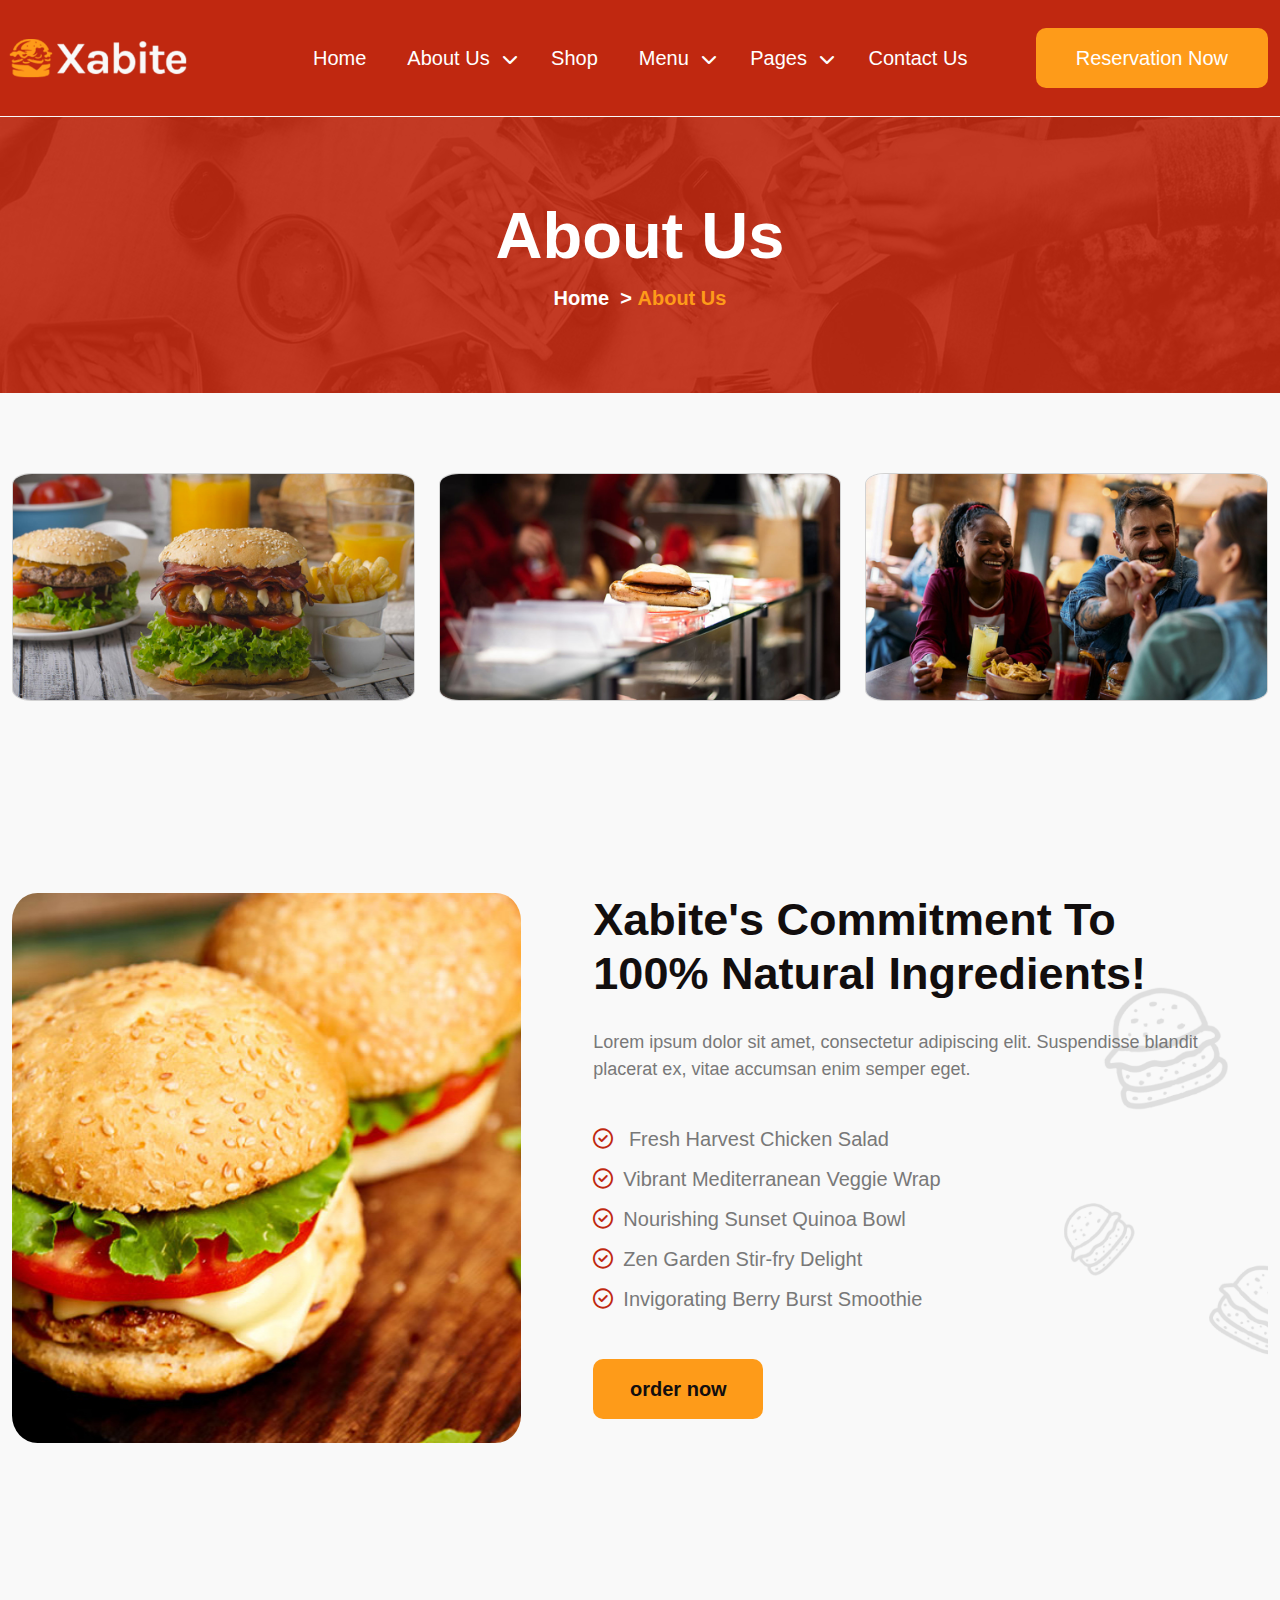
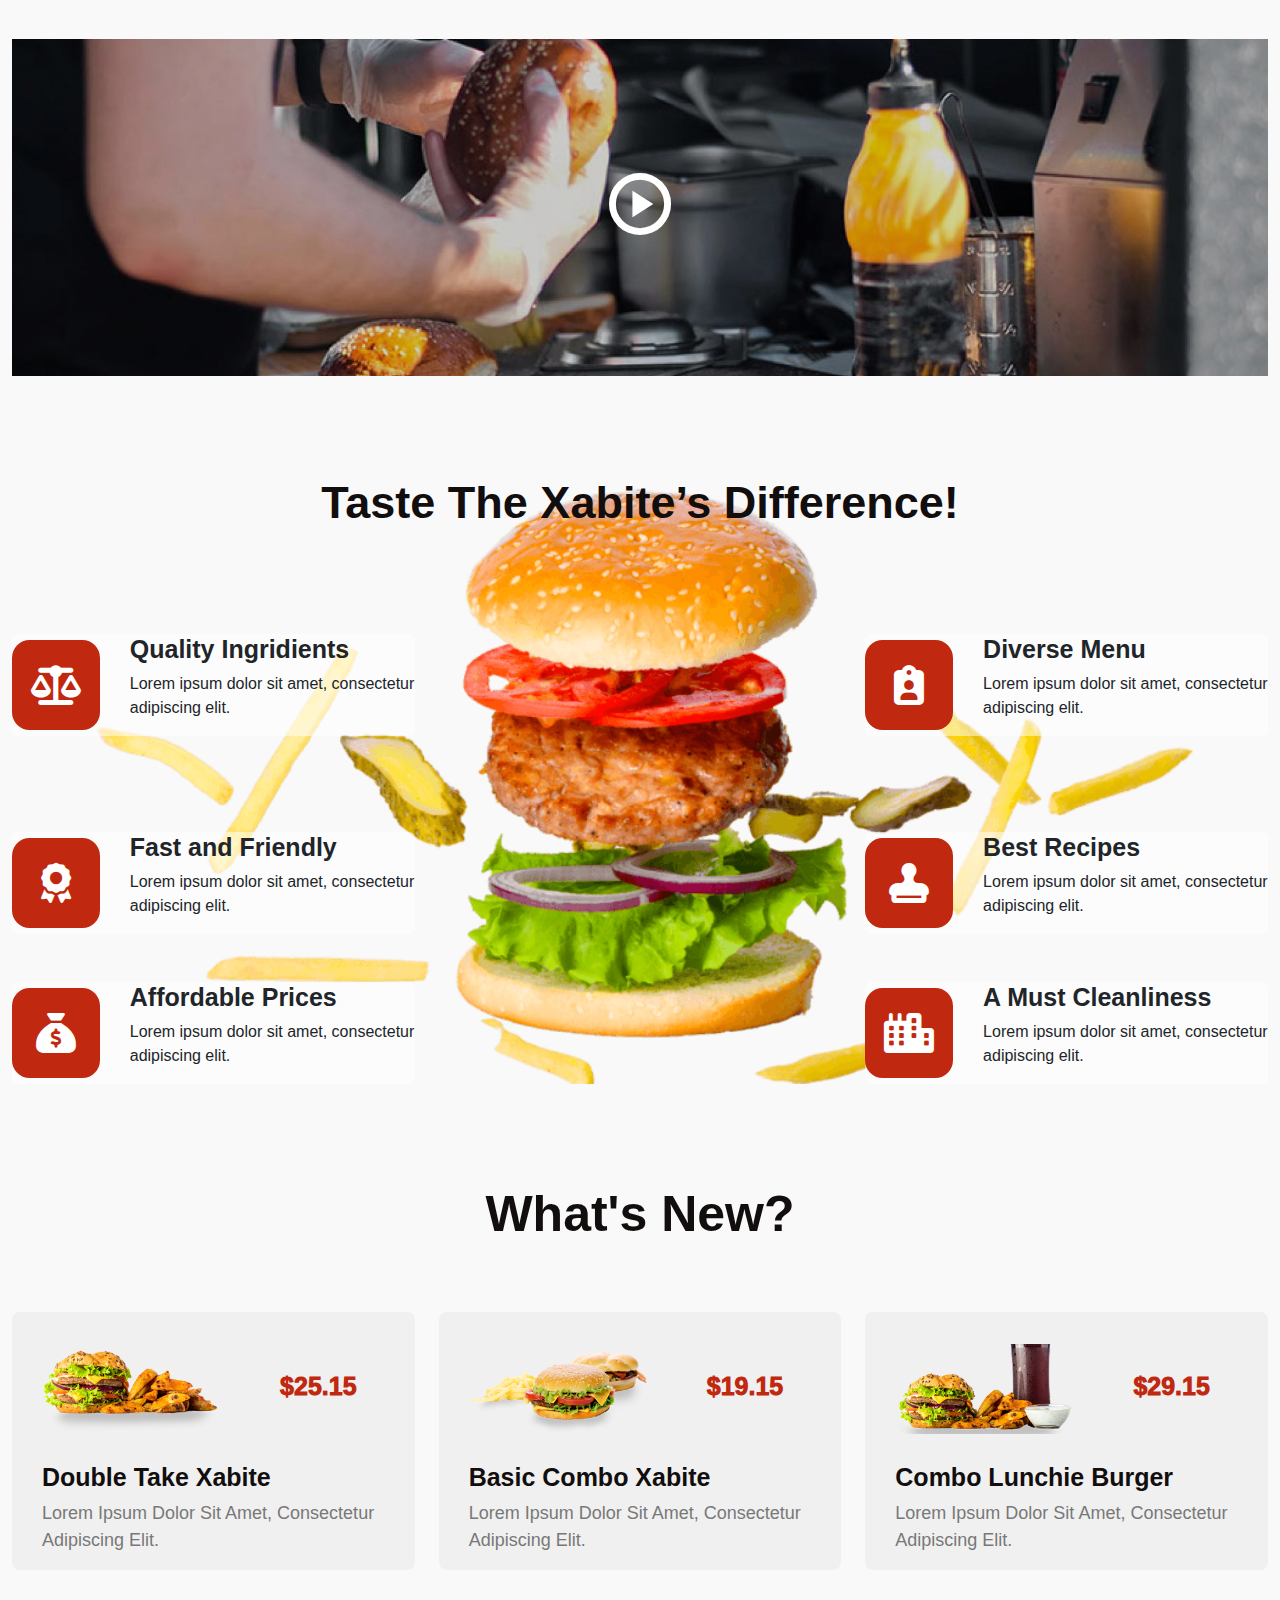
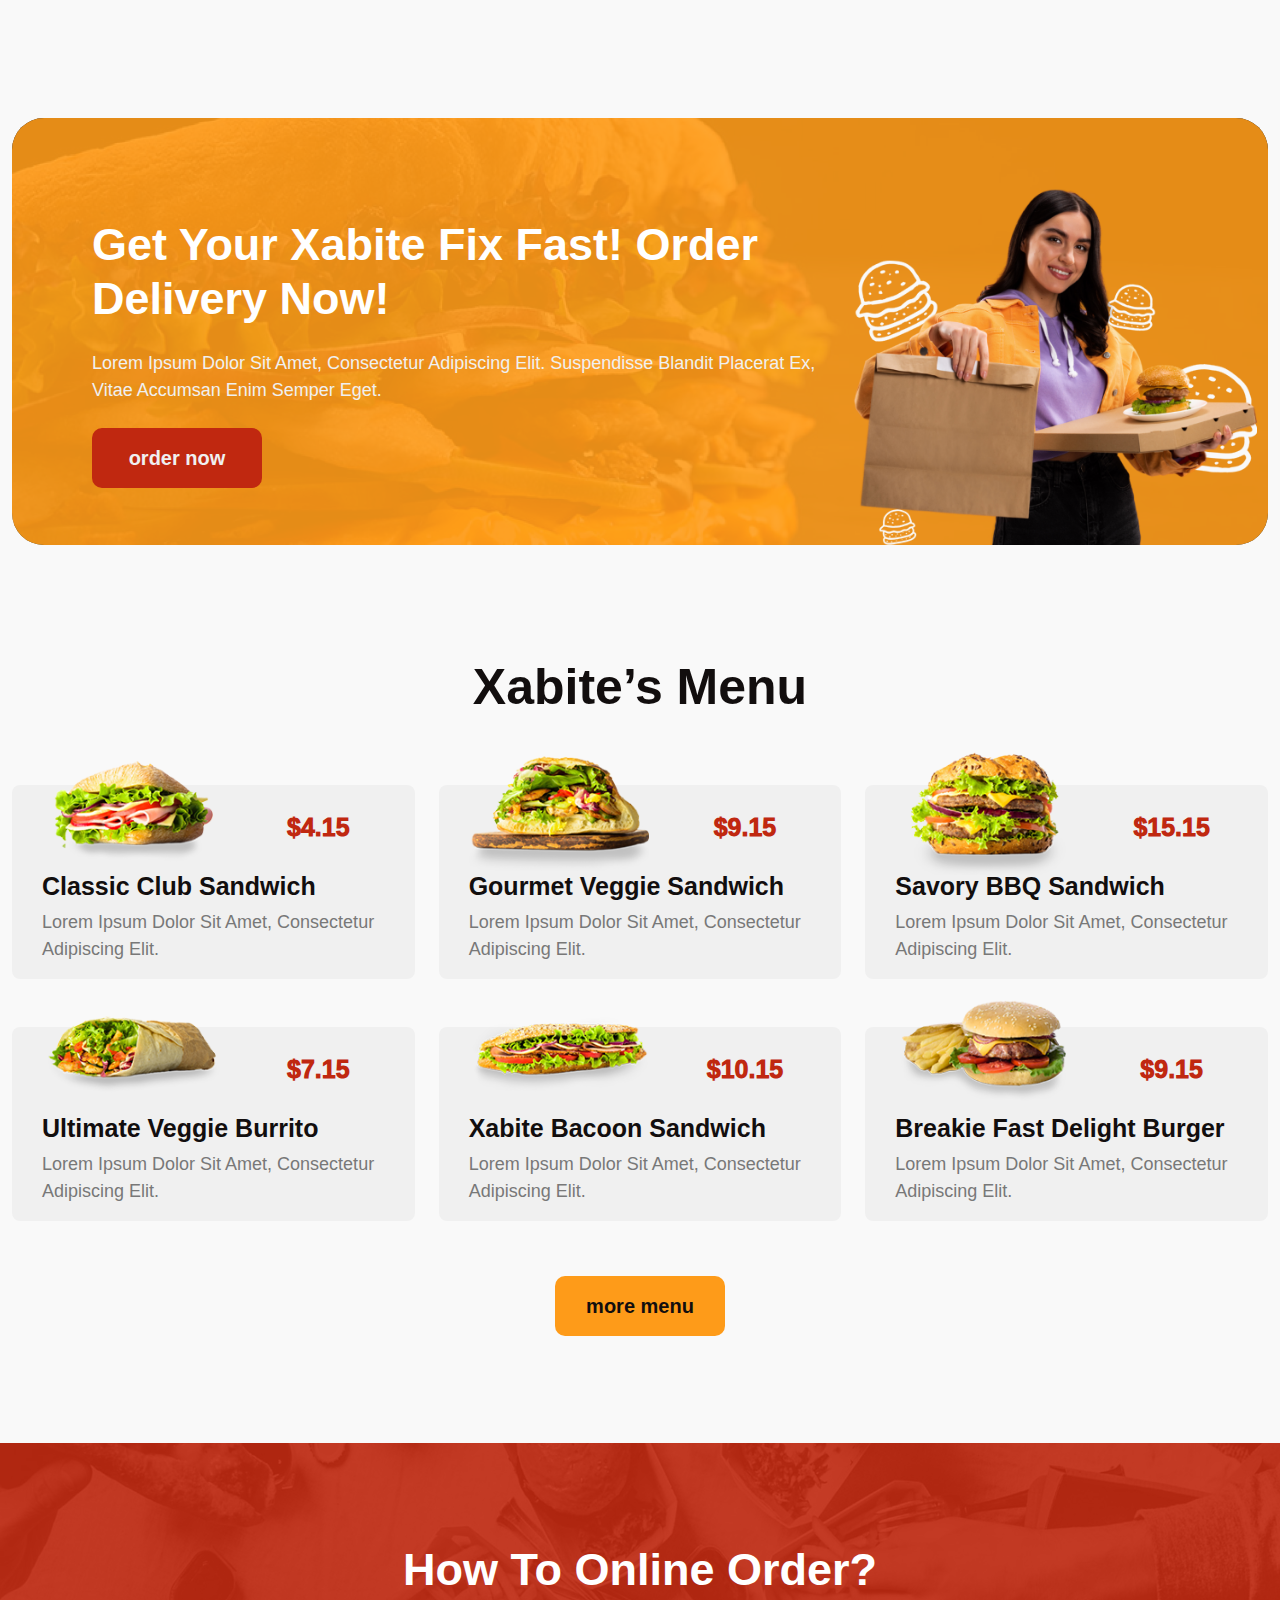
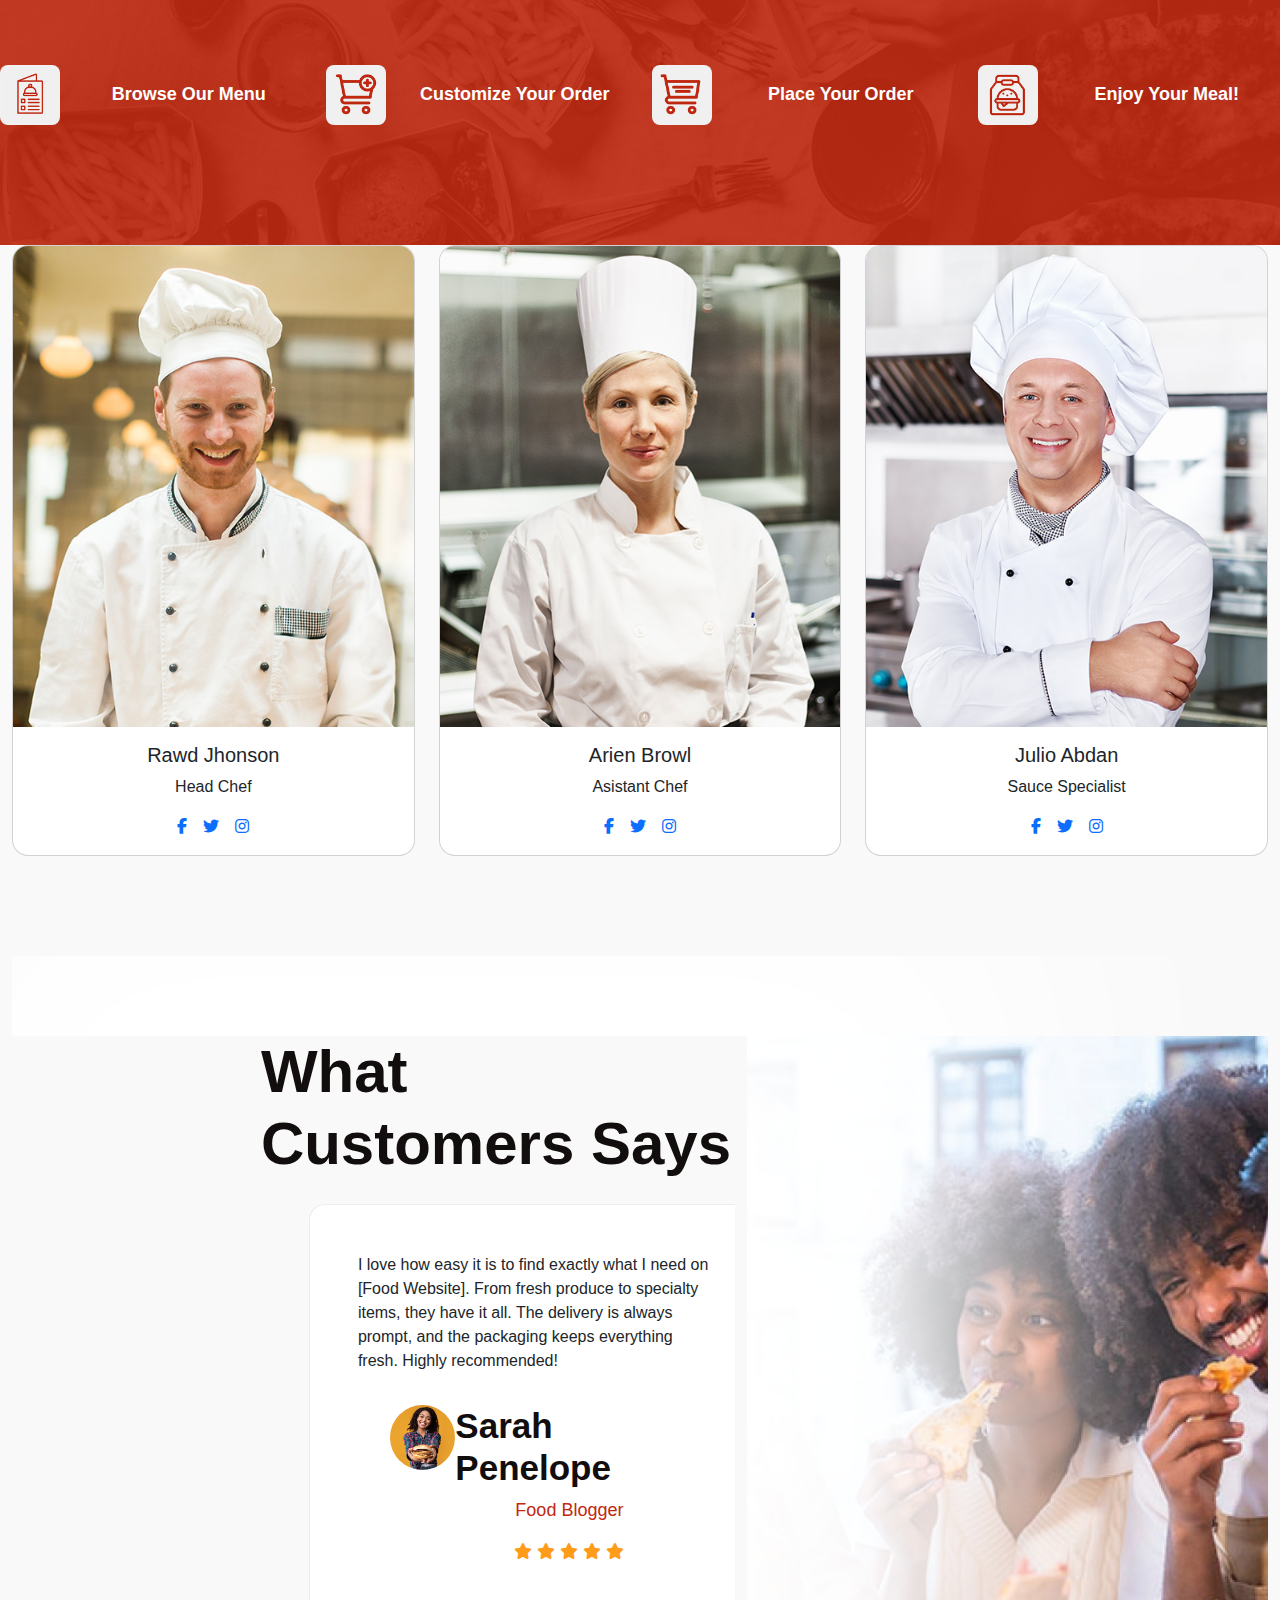
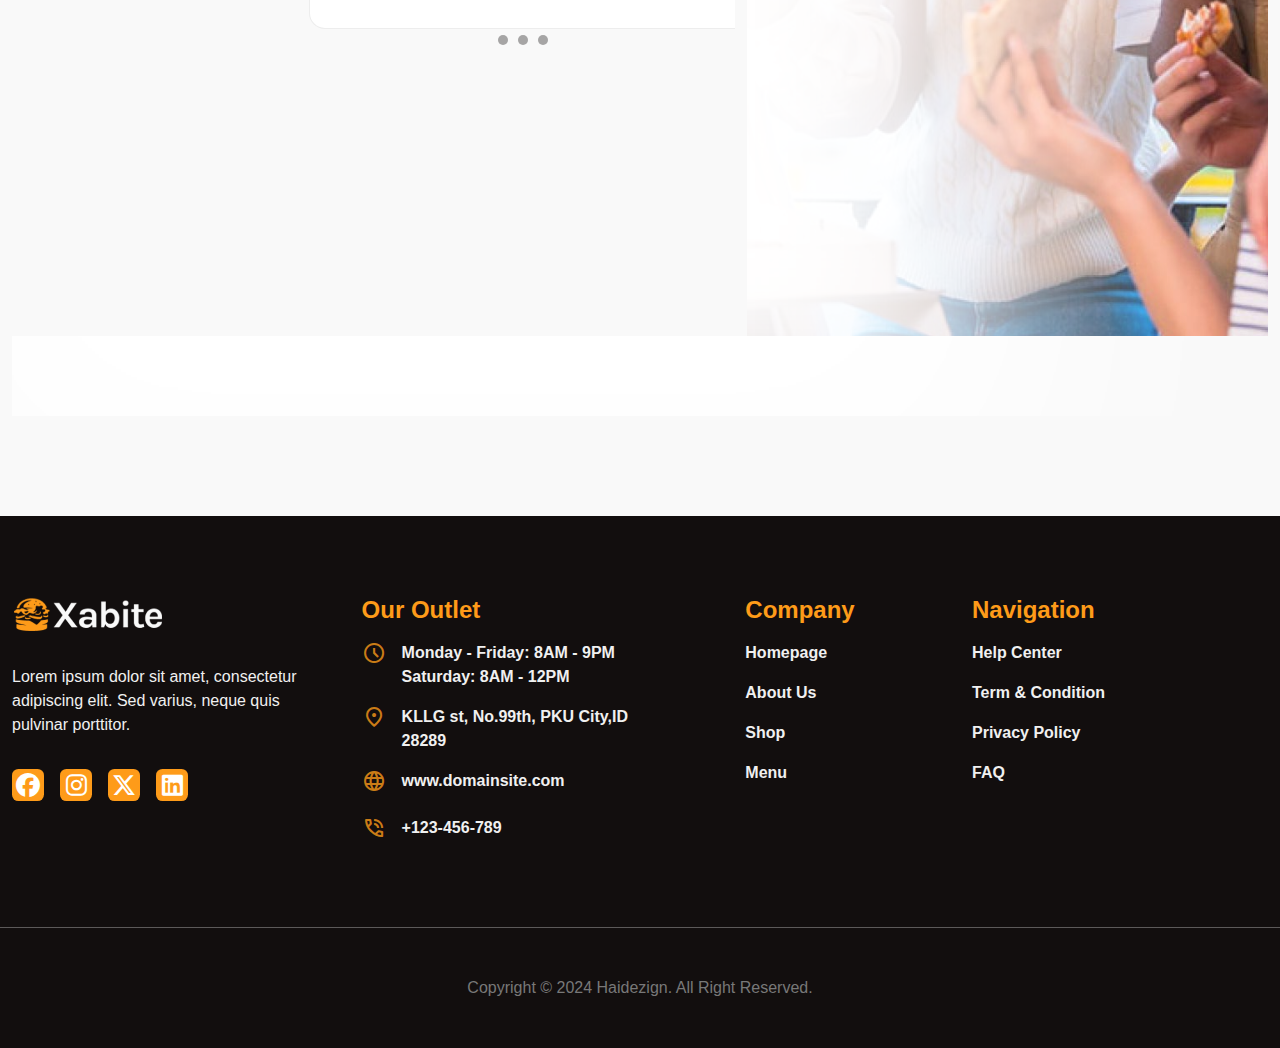
==== commit af058138: "Add files via upload" ====
--- a/about.html
+++ b/about.html
@@ -475,7 +475,7 @@
 
             <div class="container-fluid">
 
-              <div class="section10">
+              <div class="section12">
                 <div class="title"></div>
                 <div class="row">
                     <div class="col-lg-4 col-md-6 col-12 mb-lg-0 mb-5">
@@ -571,6 +571,175 @@
                 </div>
                </div>
 
+
+               <div class="section10 overflow-hidden">
+                <div class="row">
+                 
+                 <div class="left col-7">
+                     <div class="row">
+                       
+                       <div class="col-lg-4"></div>
+                       <div class="col-lg-8">
+                         <h3 class="title">What Customers Says</h3>
+                         <div class="slider py-3">
+                           
+                     <div class="slide-track d-flex flex-nowrap row">
+       
+                       <div class="slide-item col-md-3 col-12" id="slide_1">
+                         <div class="card p-5 mx-5 rounded-4">
+                           <p>I love how easy it is to find exactly what I need on [Food Website]. From fresh produce to specialty items, they have it all. The delivery is always prompt, and the packaging keeps everything fresh. Highly recommended!</p>
+                           <div class="card-body d-flex align-content-between justify-content-center">
+                             <div class="auther">
+                               <img src="images/Home/section10/image-1.jpg" alt="" >
+                             </div>
+                             <div class="info d-flex flex-column align-items-center justify-content-center">
+                               <h5 class="card-title p-0">Sarah Penelope</h5>
+                               <p class="card-text p-0">Food Blogger</p>
+                               <div class="card-stars d-flex justify-content-center p-0">
+                                 <div class="star1"><i class="fa-solid fa-star"></i></div>
+                                 <div class="star"><i class="fa-solid fa-star"></i></div>
+                                 <div class="star"><i class="fa-solid fa-star"></i></div>
+                                 <div class="star"><i class="fa-solid fa-star"></i></div>
+                                 <div class="star"><i class="fa-solid fa-star"></i></div>
+                             </div>
+                             </div>
+                           </div>
+                         </div>
+                        </div>
+       
+                       <div class="slide-item col-md-3 col-12"  id="slide_2">
+                         <div class="card mx-5 p-5 rounded-4">
+                           <p>I love how easy it is to find exactly what I need on [Food Website]. From fresh produce to specialty items, they have it all. The delivery is always prompt, and the packaging keeps everything fresh. Highly recommended!</p>
+                           <div class="card-body d-flex align-content-between  justify-content-center">
+                             <div class="auther">
+                               <img src="images/Home/section10/image-2.jpg" alt="" >
+                             </div>
+                             <div class="info d-flex flex-column align-items-center justify-content-center">
+                               <h5 class="card-title p-0">Stuart Garberg</h5>
+                               <p class="card-text p-0">Gammer</p>
+                               <div class="card-stars d-flex justify-content-center p-0">
+                                 <div class="star1"><i class="fa-solid fa-star"></i></div>
+                                 <div class="star"><i class="fa-solid fa-star"></i></div>
+                                 <div class="star"><i class="fa-solid fa-star"></i></div>
+                                 <div class="star"><i class="fa-solid fa-star"></i></div>
+                                 <div class="star"><i class="fa-solid fa-star"></i></div>
+                             </div>
+                             </div>
+                           </div>
+                         </div>
+                        </div>
+       
+                       <div class="slide-item col-md-3 col-12" id="slide_3">
+                         <div class="card mx-5 p-5 rounded-4">
+                           <p>I love how easy it is to find exactly what I need on [Food Website]. From fresh produce to specialty items, they have it all. The delivery is always prompt, and the packaging keeps everything fresh. Highly recommended!</p>
+                           <div class="card-body d-flex align-content-between  justify-content-center">
+                             <div class="auther">
+                               <img src="images/Home/section10/image-3.jpg" alt="" >
+                             </div>
+                             <div class="info d-flex flex-column align-items-center justify-content-center">
+                               <h5 class="card-title p-0">Fey Cen</h5>
+                               <p class="card-text p-0">Food Blogger</p>
+                               <div class="card-stars d-flex justify-content-center p-0">
+                                 <div class="star1"><i class="fa-solid fa-star"></i></div>
+                                 <div class="star"><i class="fa-solid fa-star"></i></div>
+                                 <div class="star"><i class="fa-solid fa-star"></i></div>
+                                 <div class="star"><i class="fa-solid fa-star"></i></div>
+                                 <div class="star"><i class="fa-solid fa-star"></i></div>
+                             </div>
+                             </div>
+                           </div>
+                         </div>
+                        </div>
+       
+                       <div class="slide-item col-md-3 col-12">
+                         <div class="card mx-5 p-5 rounded-4">
+                           <p>I love how easy it is to find exactly what I need on [Food Website]. From fresh produce to specialty items, they have it all. The delivery is always prompt, and the packaging keeps everything fresh. Highly recommended!</p>
+                           <div class="card-body d-flex align-content-between  justify-content-center">
+                             <div class="auther">
+                               <img src="images/Home/section10/image-1.jpg" alt="">
+                             </div>
+                             <div class="info d-flex flex-column align-items-center justify-content-center">
+                               <h5 class="card-title p-0">Sarah Penelope</h5>
+                               <p class="card-text p-0">Food Blogger</p>
+                               <div class="card-stars d-flex justify-content-center p-0">
+                                 <div class="star1"><i class="fa-solid fa-star"></i></div>
+                                 <div class="star"><i class="fa-solid fa-star"></i></div>
+                                 <div class="star"><i class="fa-solid fa-star"></i></div>
+                                 <div class="star"><i class="fa-solid fa-star"></i></div>
+                                 <div class="star"><i class="fa-solid fa-star"></i></div>
+                             </div>
+                             </div>
+                           </div>
+                         </div>
+                        </div>
+       
+                       <div class="slide-item col-md-3 col-12">
+                         <div class="card mx-5 p-5 rounded-4">
+                           <p>I love how easy it is to find exactly what I need on [Food Website]. From fresh produce to specialty items, they have it all. The delivery is always prompt, and the packaging keeps everything fresh. Highly recommended!</p>
+                           <div class="card-body d-flex align-content-between justify-content-center">
+                             <div class="auther">
+                               <img src="images/Home/section10/image-2.jpg" alt="">
+                             </div>
+                             <div class="info d-flex flex-column align-items-center justify-content-center">
+                               <h5 class="card-title p-0">Stuart Garberg</h5>
+                               <p class="card-text p-0">Gammer</p>
+                               <div class="card-stars d-flex justify-content-center p-0">
+                                 <div class="star1"><i class="fa-solid fa-star"></i></div>
+                                 <div class="star"><i class="fa-solid fa-star"></i></div>
+                                 <div class="star"><i class="fa-solid fa-star"></i></div>
+                                 <div class="star"><i class="fa-solid fa-star"></i></div>
+                                 <div class="star"><i class="fa-solid fa-star"></i></div>
+                             </div>
+                             </div>
+                           </div>
+                         </div>
+                        </div>
+       
+                       <div class="slide-item col-md-3 col-12">
+                         <div class="card mx-5 p-5 rounded-4">
+                           <p>I love how easy it is to find exactly what I need on [Food Website]. From fresh produce to specialty items, they have it all. The delivery is always prompt, and the packaging keeps everything fresh. Highly recommended!</p>
+                           <div class="card-body d-flex align-content-between justify-content-center">
+                             <div class="auther">
+                               <img src="images/Home/section10/image-3.jpg" alt="">
+                             </div>
+                             <div class="info d-flex flex-column align-items-center justify-content-center">
+                               <h5 class="card-title p-0">Fey Cen</h5>
+                               <p class="card-text p-0">Food Blogger</p>
+                               <div class="card-stars d-flex justify-content-center p-0">
+                                 <div class="star1"><i class="fa-solid fa-star"></i></div>
+                                 <div class="star"><i class="fa-solid fa-star"></i></div>
+                                 <div class="star"><i class="fa-solid fa-star"></i></div>
+                                 <div class="star"><i class="fa-solid fa-star"></i></div>
+                                 <div class="star"><i class="fa-solid fa-star"></i></div>
+                             </div>
+                             </div>
+                           </div>
+                         </div>
+                        </div>
+                     </div>
+                     <div class="buttons">
+                       <a href="#slide_1"></a>
+                       <a href="#slide_2"></a>
+                       <a href="#slide_3"></a>
+                     </div>
+                    </div>
+       
+       
+                       </div>
+                     </div>
+                  
+       
+                 </div>
+                 
+                 <div class="right col-5">
+       
+                 </div>
+               </div>
+                
+       
+               </div>
+
+
             </div>
         
 
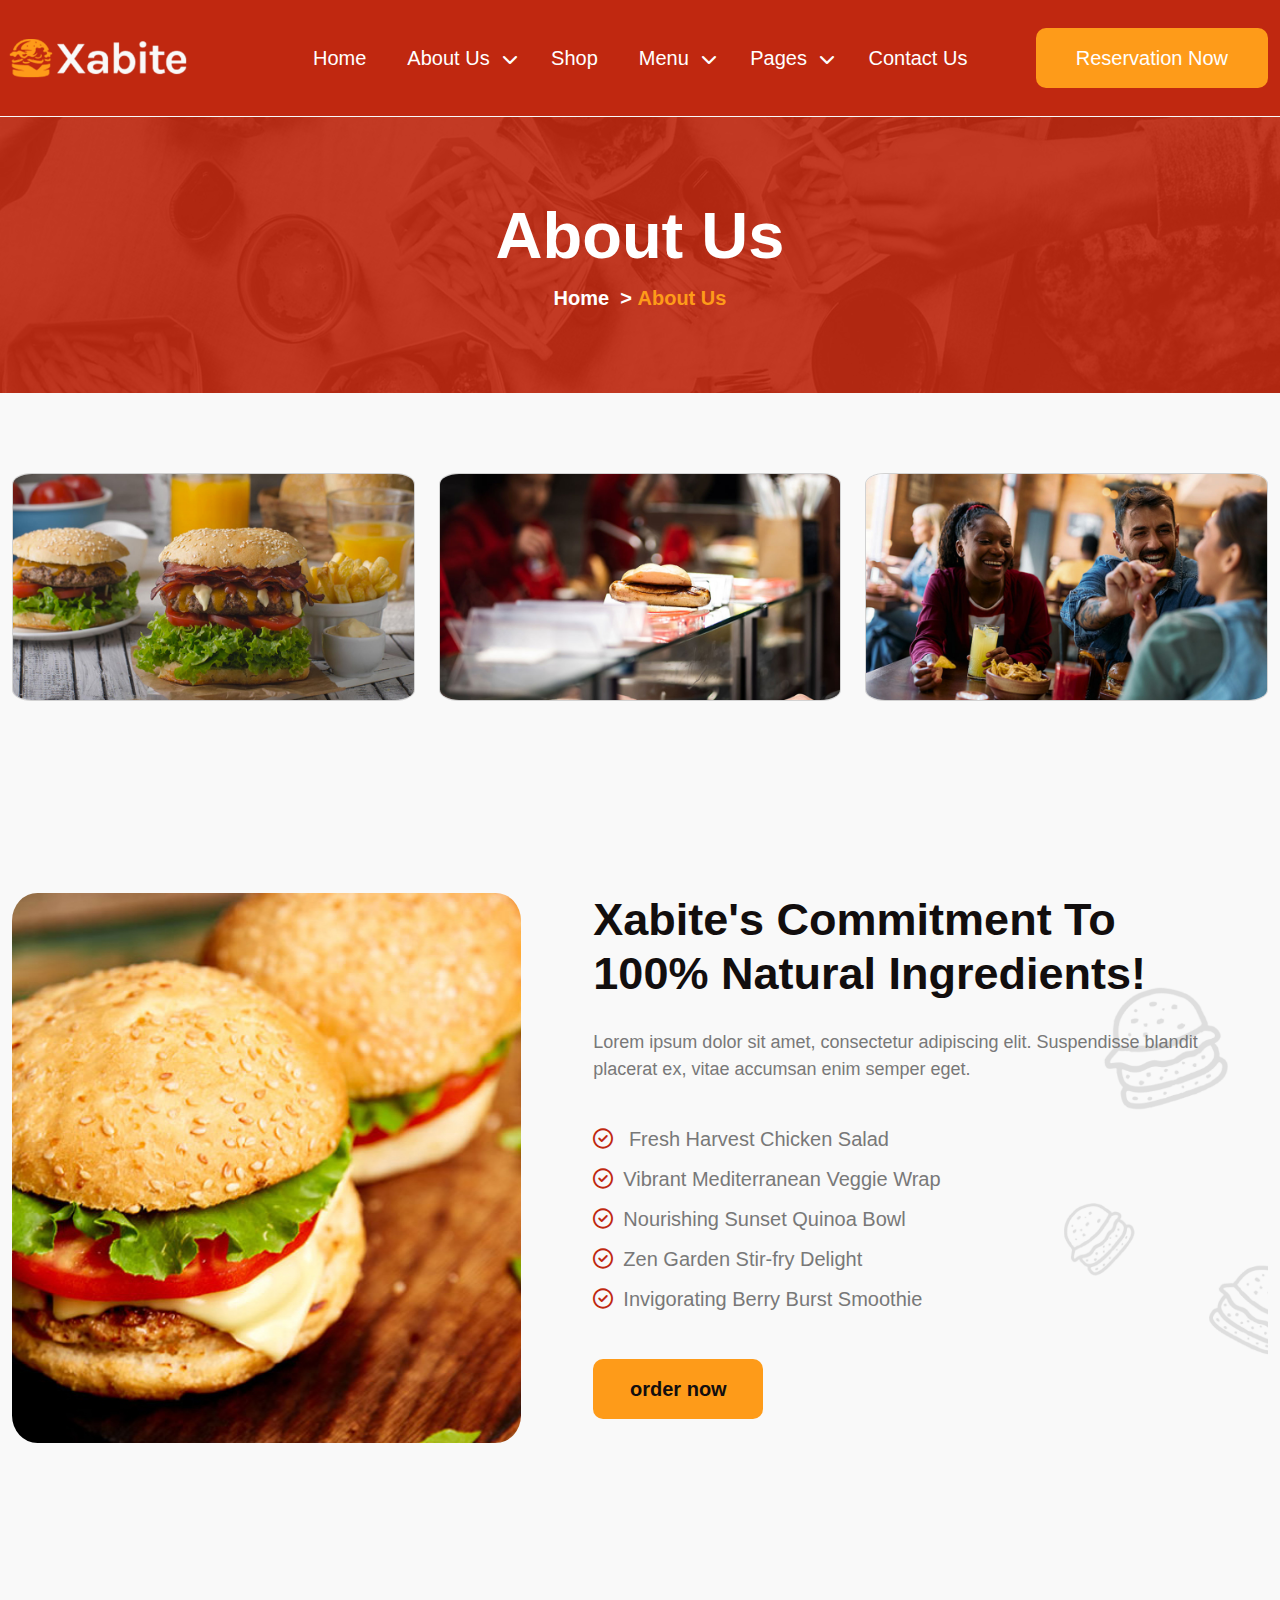
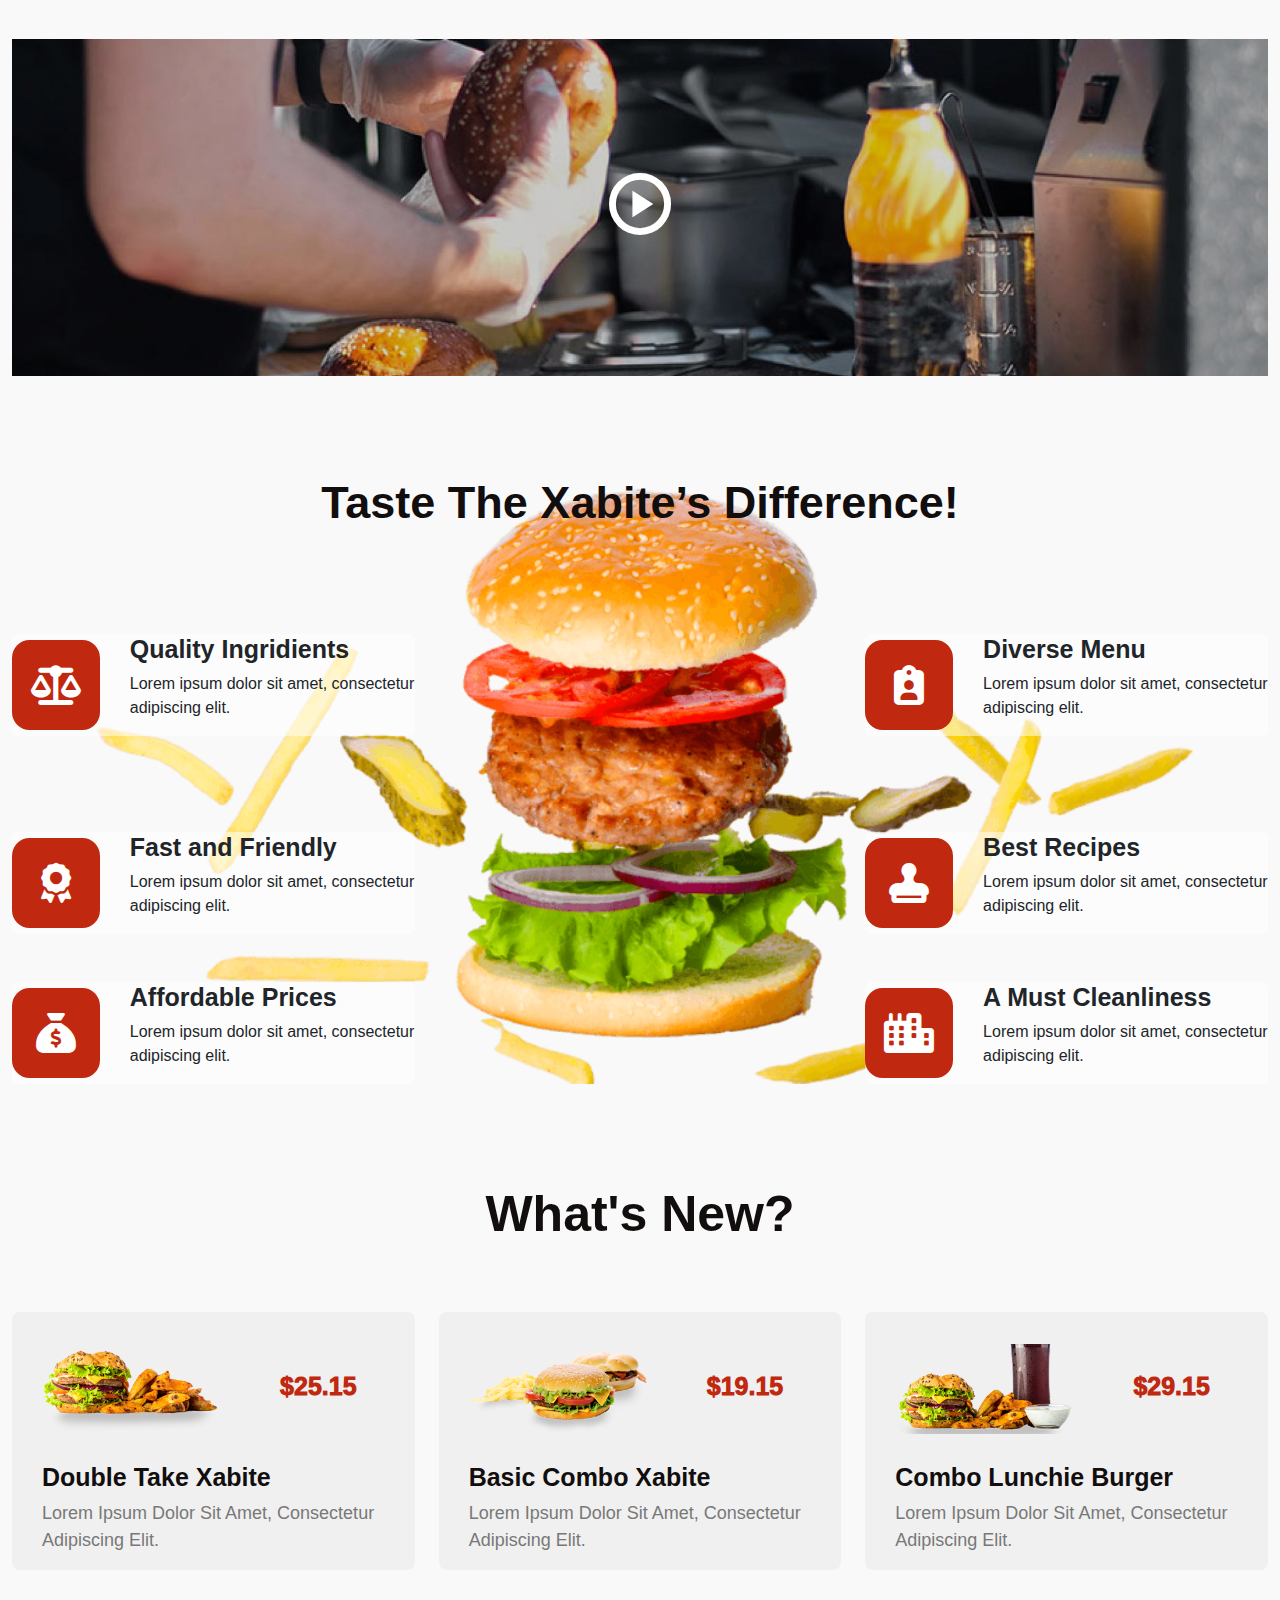
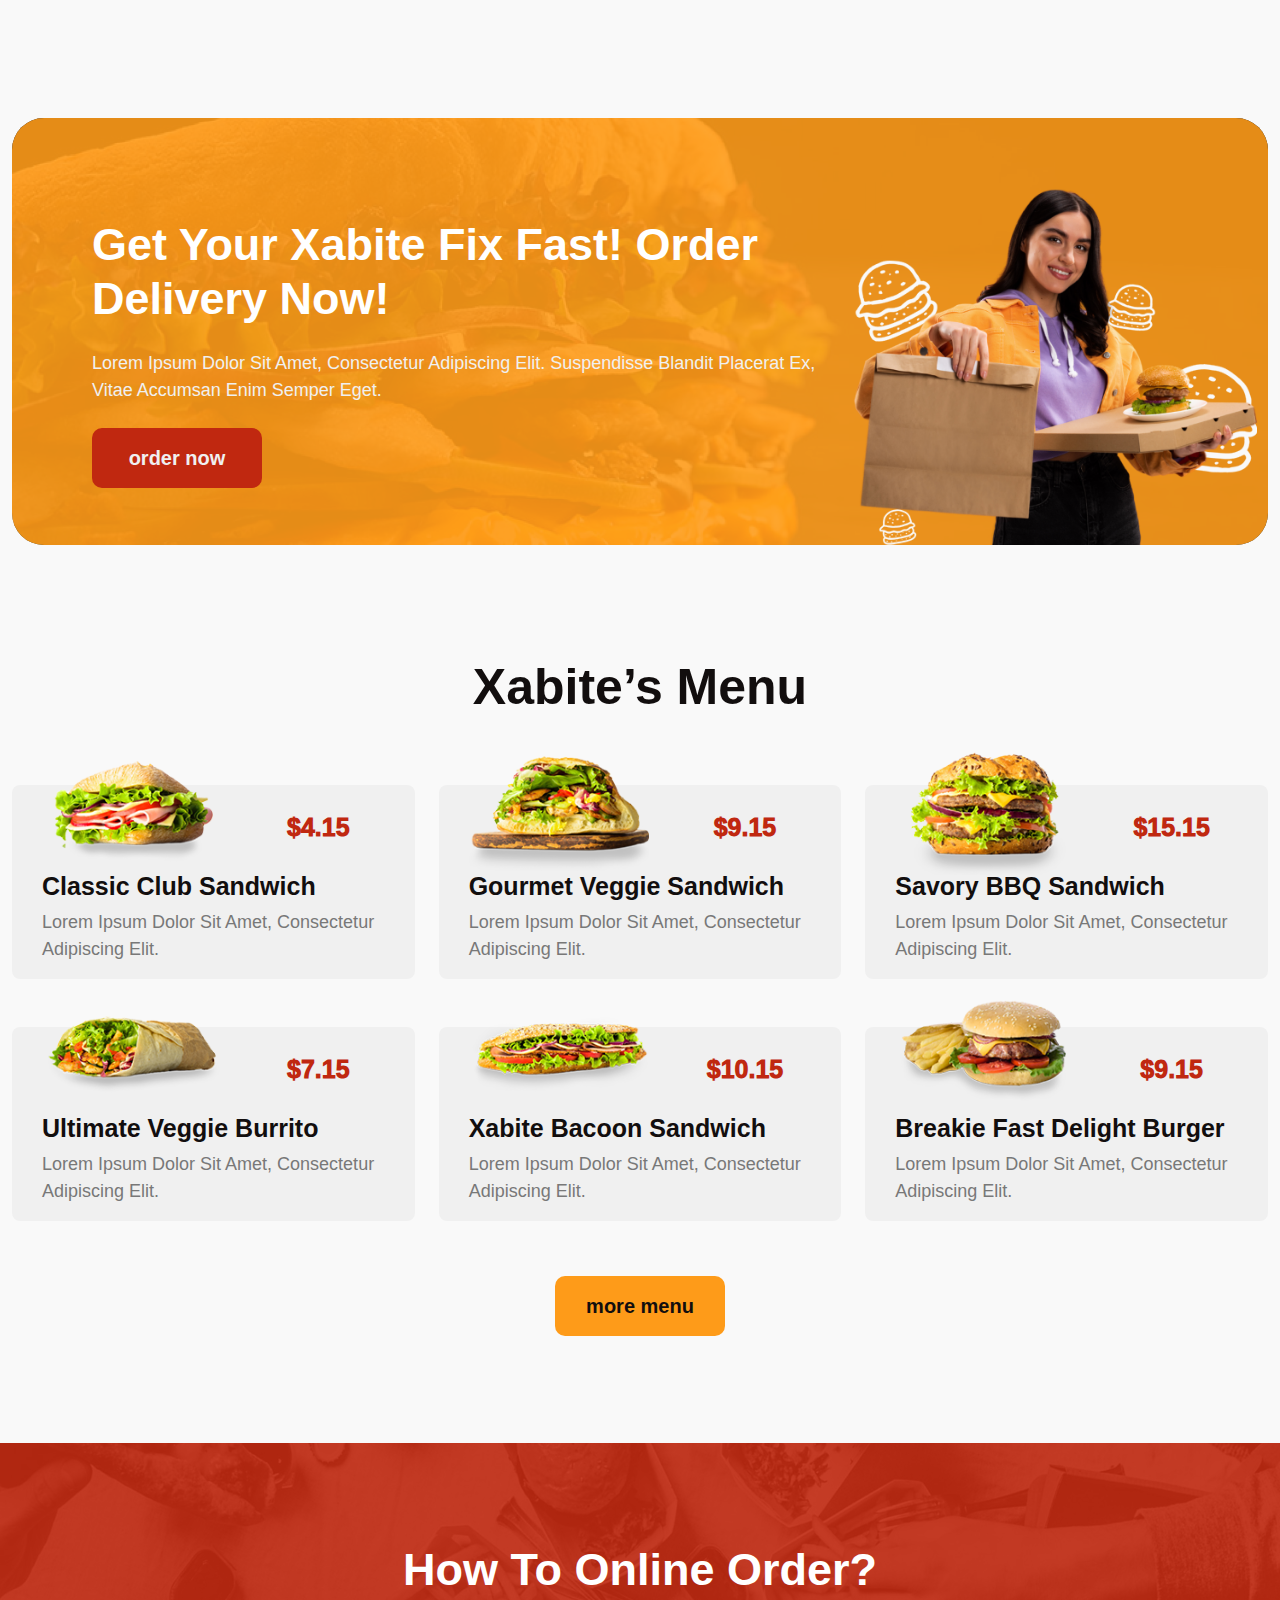
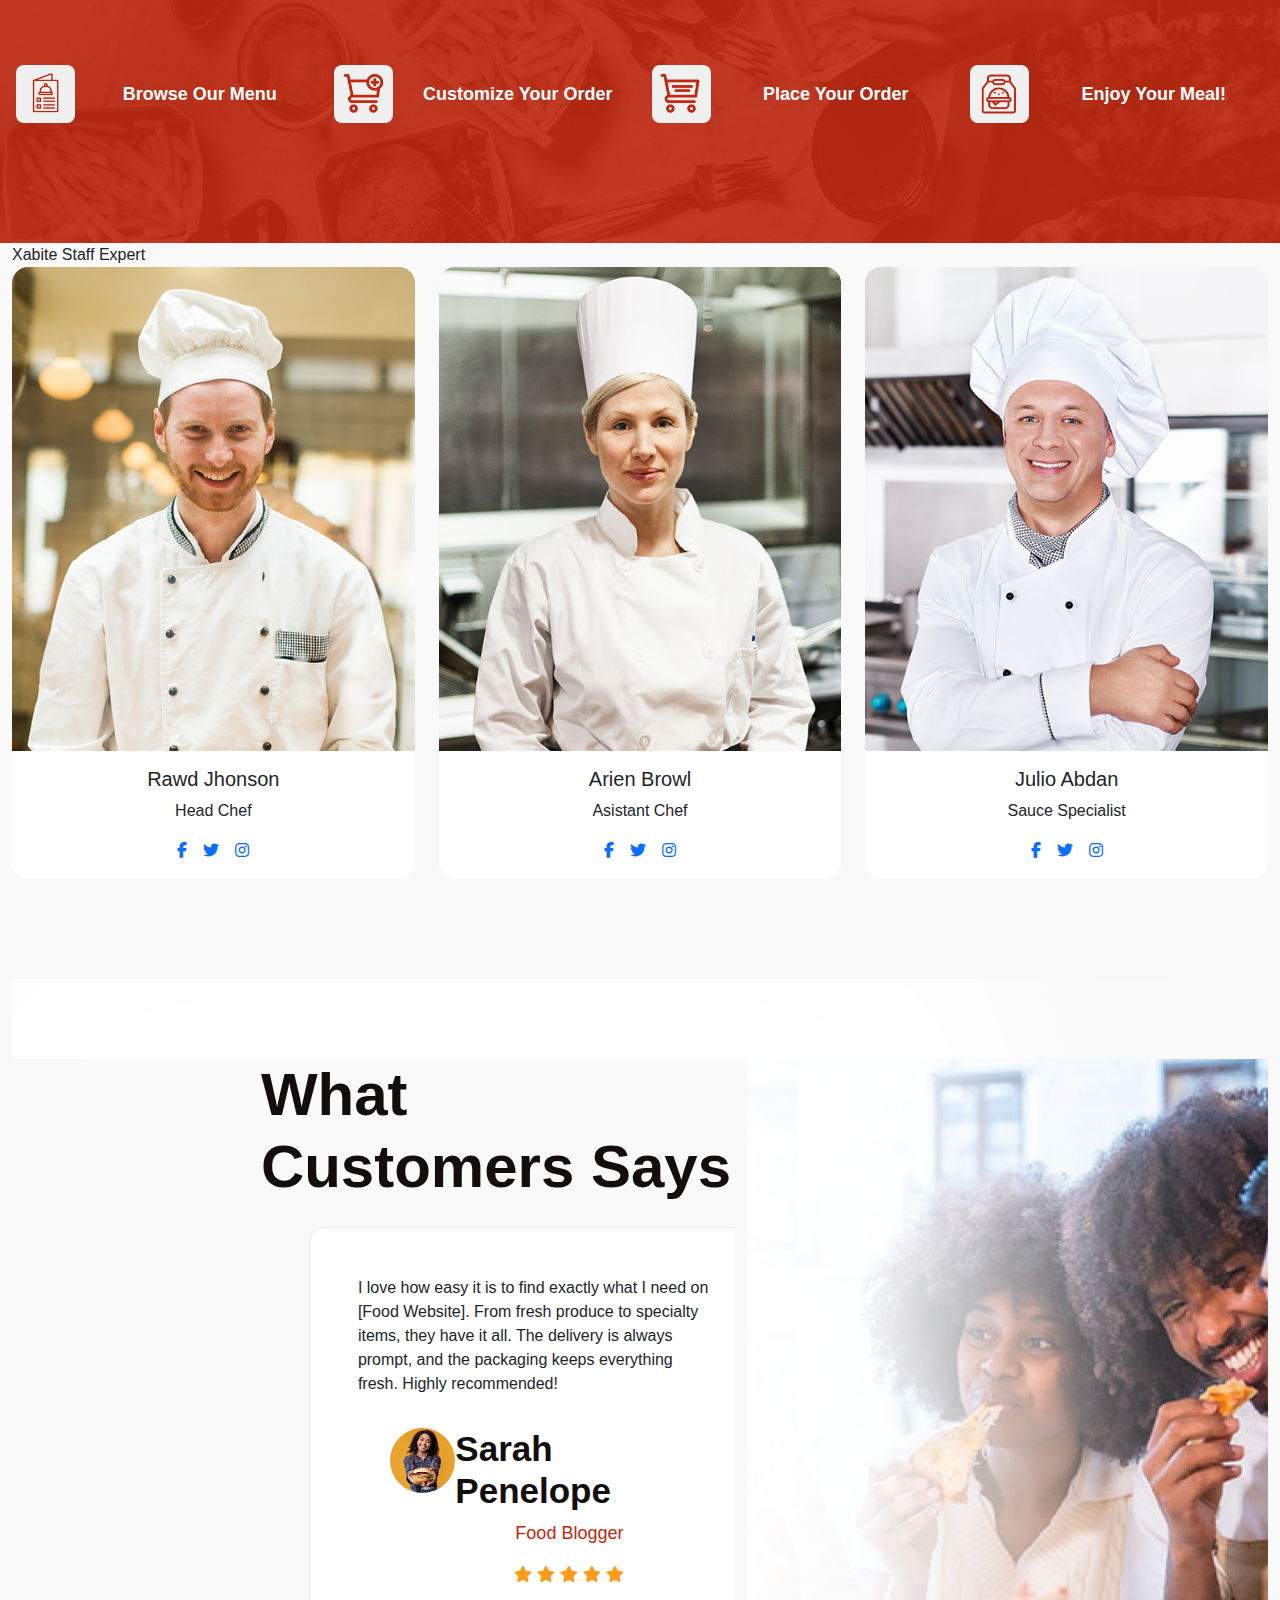
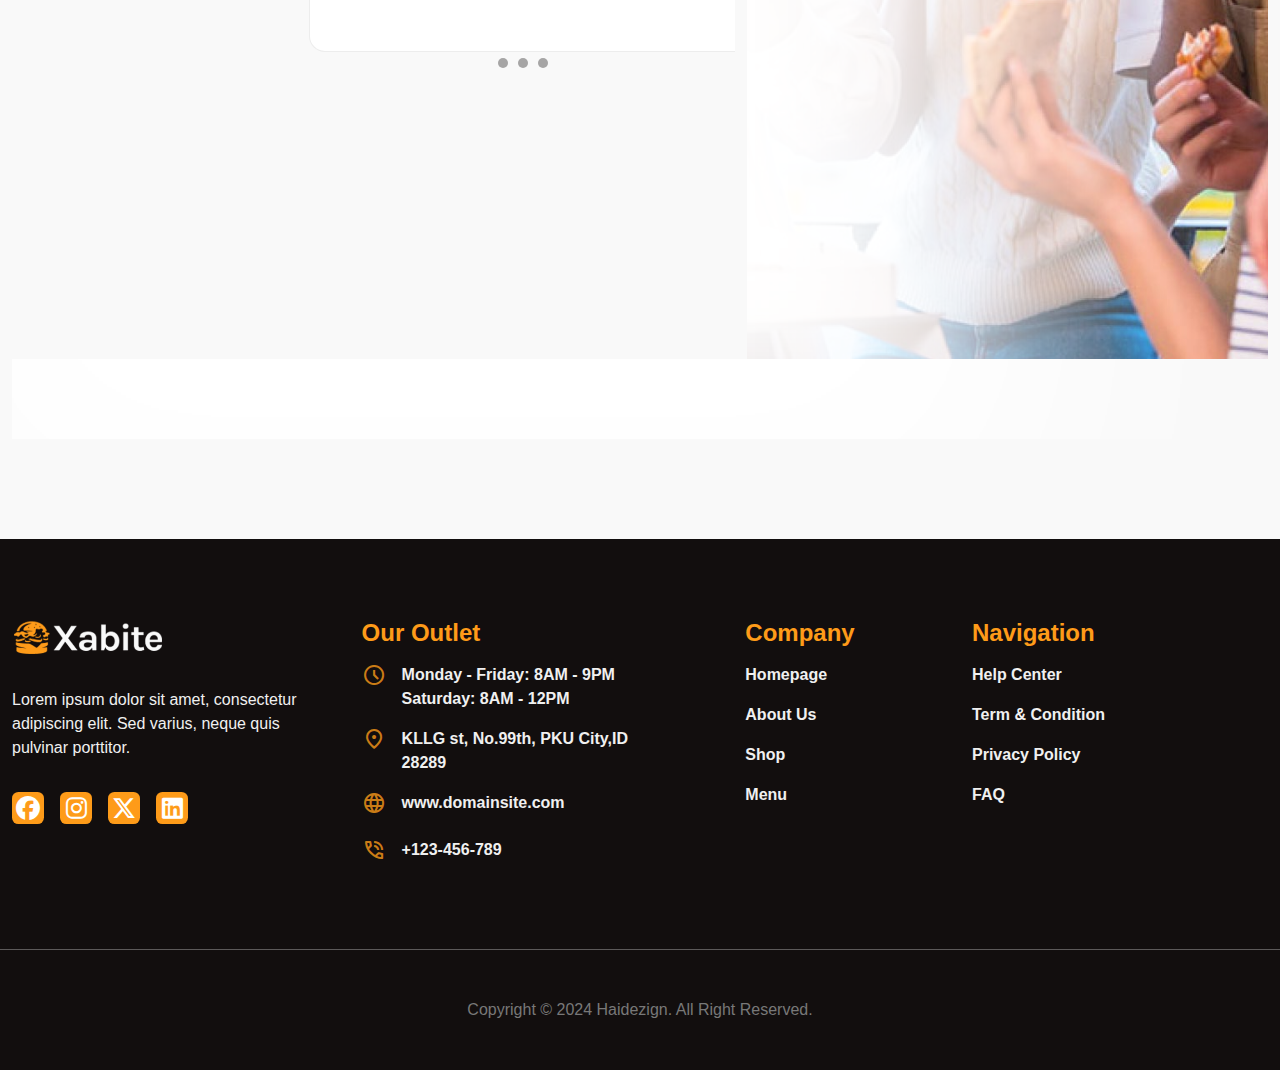
==== commit d999de6d: "Add files via upload" ====
--- a/about.html
+++ b/about.html
@@ -432,7 +432,7 @@
               <div class="Title d-flex justify-content-center">
                 <h3>How to Online Order?</h3>
               </div>
-              <div class="text row">
+              <div class="text row px-lg-3 px-0">
   
                 <div class="col-lg-3 col-md-6 mt-5 mt-md-0">
                   <div class="card border-0 bg-transparent">
@@ -476,11 +476,11 @@
             <div class="container-fluid">
 
               <div class="section12">
-                <div class="title"></div>
+                <div class="title">Xabite Staff Expert</div>
                 <div class="row">
                     <div class="col-lg-4 col-md-6 col-12 mb-lg-0 mb-5">
 
-                        <div class="card rounded-4 overflow-hidden">
+                        <div class="card rounded-4 overflow-hidden border-0">
                             <img src="images/About/AboutUs/section10/Team-1.jpg" class="card-img-top" alt="...">
                             <div class="card-body d-flex flex-column align-items-center">
                               <h5 class="card-title">Rawd Jhonson</h5>
@@ -510,7 +510,7 @@
                     </div>
                     <div class="col-lg-4 col-md-6 col-12 mb-lg-0 mb-5">
 
-                        <div class="card rounded-4 overflow-hidden">
+                        <div class="card rounded-4 overflow-hidden border-0">
                             <img src="images/About/AboutUs/section10/Team-2.jpg" class="card-img-top" alt="...">
                             <div class="card-body d-flex flex-column align-items-center">
                               <h5 class="card-title">Arien Browl</h5>
@@ -540,7 +540,7 @@
                     </div>
                     <div class="col-lg-4 col-md-6 col-12 mx-auto mx-lg-0">
 
-                        <div class="card rounded-4 overflow-hidden">
+                        <div class="card rounded-4 overflow-hidden border-0">
                             <img src="images/About/AboutUs/section10/Team-3.jpg" class="card-img-top" alt="...">
                             <div class="card-body d-flex flex-column align-items-center">
                               <h5 class="card-title">Julio Abdan</h5>
